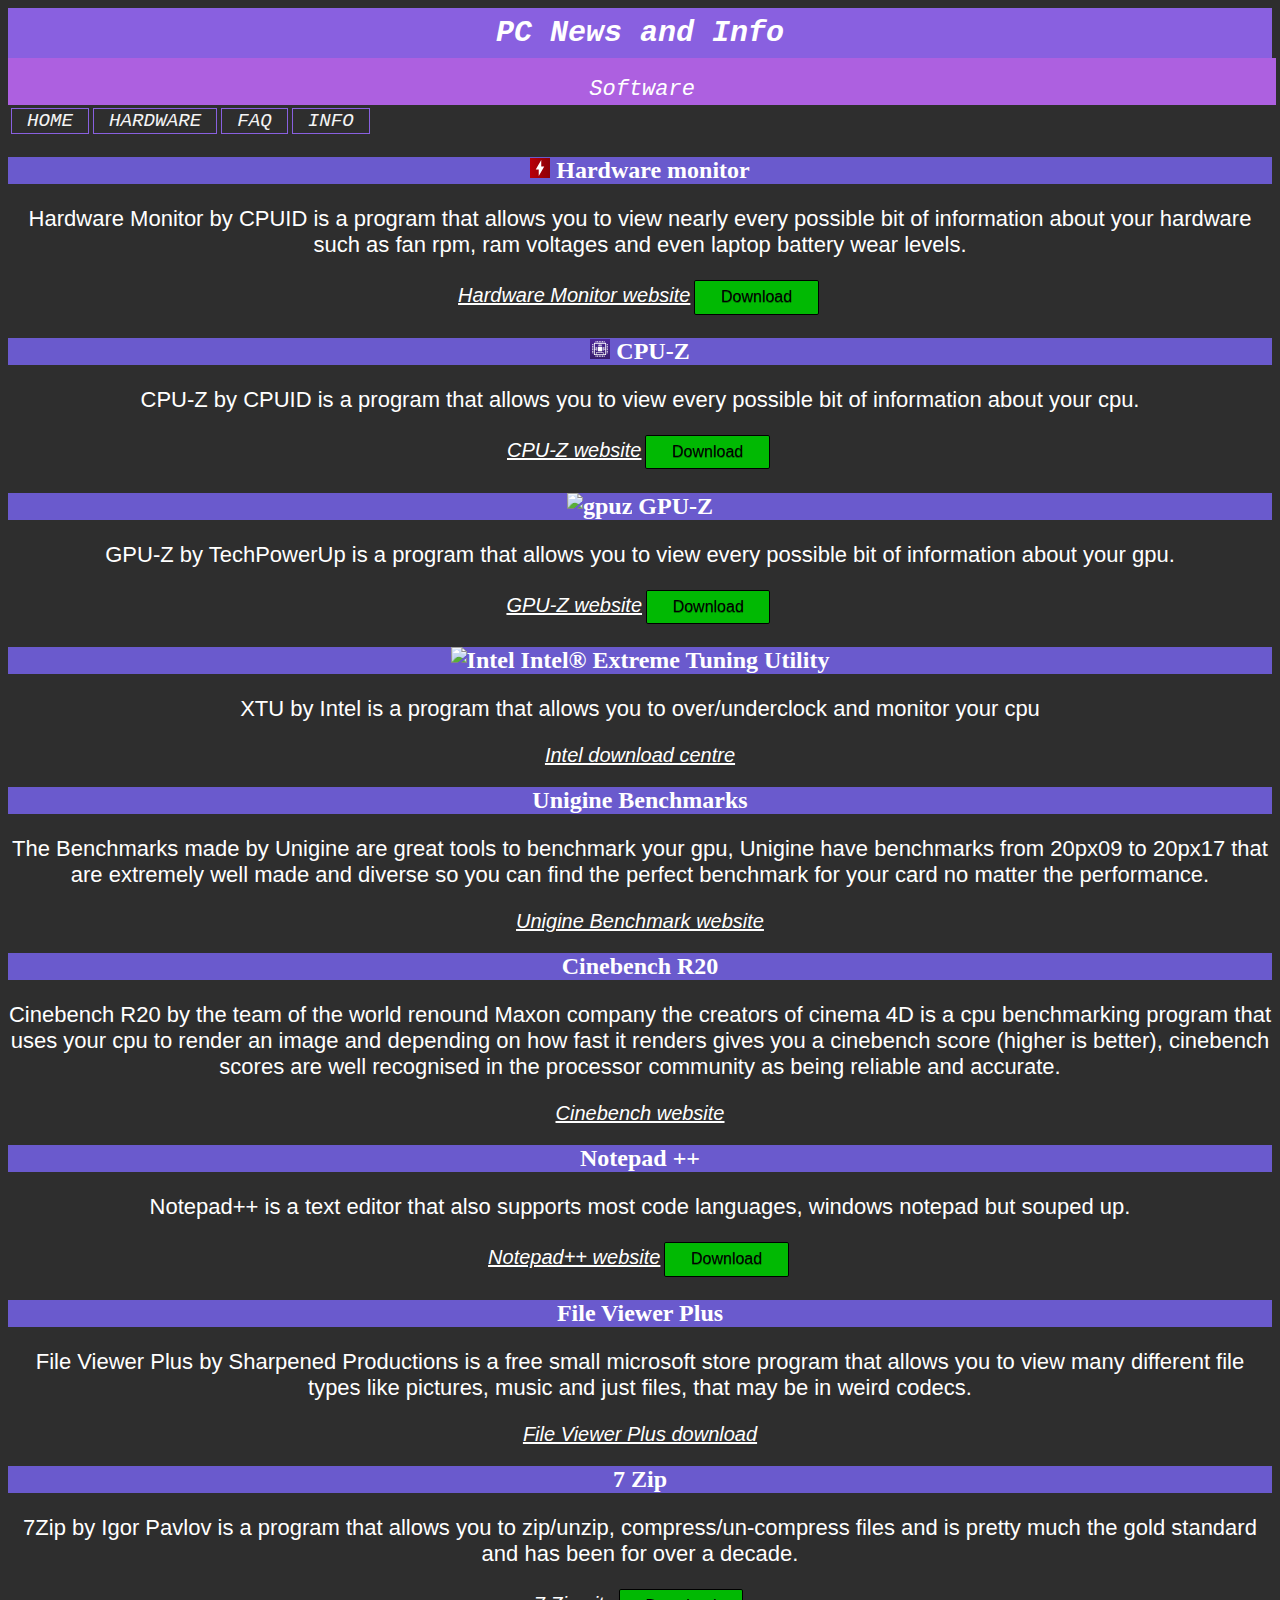
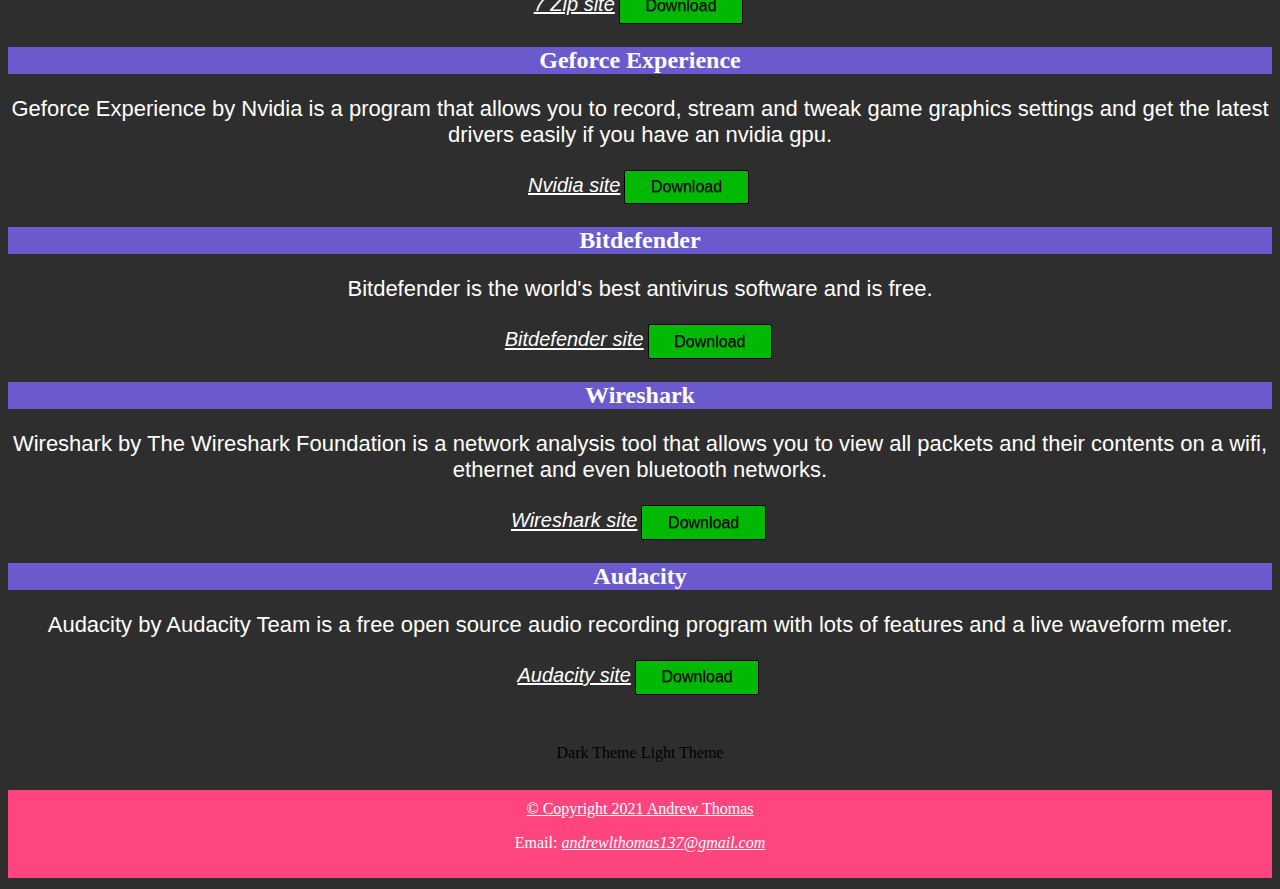
==== Software.html @ 0571f357 "made h2 be styled in css instead of tag" ====
<!DOCTYPE html> <!-- I like the girl with magic ways -->
<html lang="en-au" xml:lang="en-au">  
      <head>
        <!-- Google Tag Manager -->
<script>(function(w,d,s,l,i){w[l]=w[l]||[];w[l].push({'gtm.start':
  new Date().getTime(),event:'gtm.js'});var f=d.getElementsByTagName(s)[0],
  j=d.createElement(s),dl=l!='dataLayer'?'&l='+l:'';j.async=true;j.src=
  'https://www.googletagmanager.com/gtm.js?id='+i+dl;f.parentNode.insertBefore(j,f);
  })(window,document,'script','dataLayer','GTM-N9ZN3HL');</script>
  <!-- End Google Tag Manager -->
  <!-- Clarity tracking code for https://burrd.netlify.app/ -->
<script>
  (function(c,l,a,r,i,t,y){
      c[a]=c[a]||function(){(c[a].q=c[a].q||[]).push(arguments)};
      t=l.createElement(r);t.async=1;t.src="https://www.clarity.ms/tag/"+i;
      y=l.getElementsByTagName(r)[0];y.parentNode.insertBefore(t,y);
  })(window, document, "clarity", "script", "4ga4mr15du");
</script>
          <title>  
          Software
          </title>

          <meta http-equiv="content-language" content="en-au">
          <meta name="title" content="PC News and Info">
          <meta name="description" content="This is a website made for a school project but also serves as a platform to download software.">
          <meta name="keywords" content="software, hardware, computers, download">
          <meta name="robots" content="noindex">
          <meta http-equiv="Content-Type" content="text/html; charset=utf-8">
          <meta name="viewport" content="width=device-width, initial-scale=1.0">
          <meta name="language" content="English">
          <meta name="author" content="Andrew Thomas">
           
          <link rel="stylesheet" href="https://use.typekit.net/juj3moa.css"> <!-- Fonts -->
          <link rel="icon" href="assets/images/favicon.ico" type="image/ico"> <!--Favicon-->
          <style>* { cursor: url(assets/cursors/neo-cursor.cur), default; }</style> <!-- Cursor -->
          <link rel="stylesheet" href="style.css"> <!-- CSS -->	
          <link rel="canonical" href="https://burrd.netlify.app/software" />

           <!-- Global site tag (gtag.js) - Google Analytics -->
<script async src="https://www.googletagmanager.com/gtag/js?id=UA-172627961-1"></script>
<script>
  window.dataLayer = window.dataLayer || [];
  function gtag(){dataLayer.push(arguments);}
  gtag('js', new Date());

  gtag('config', 'UA-172627961-1');
</script>

<!-- Cookie bs-->
<script> 
  function setCookie(cvalue) {
    var d = new Date();
    d.setTime(d.getTime() + (30 * 24 * 60 * 60 * 1000));
    var expires = "expires="+d.toUTCString();
    document.cookie = "theme=" + cvalue + ";" + expires + "; path=/";
  }
  function getCookie(theme) {
    var name = theme + "=";
    var decodedCookie = decodeURIComponent(document.cookie);
    var ca = decodedCookie.split(';');
    for(var i = 0; i < ca.length; i++) {
      var c = ca[i];
      while (c.charAt(0) == ' ') {
        c = c.substring(1);
      }
      if (c.indexOf(name) == 0) {
        return c.substring(name.length, c.length);
      }
    }
    return "";
  }
  function checkCookie() {
    var theme = getCookie("theme");
    if (theme == "dark") {
    body.className = "dark";
   // document.getElementById("Darkbutton").style.visibility = "hidden";
    }
    if (theme == "light") {
    body.className = "light";
    }
  }
  </script>

     </head> 

    <header>
    <div class="Heading">
    <a style = "text-decoration: none; background-color:#8960e0" class = "Heading" id = "Heading"  href="index.html"><!-- Heading -->
      PC News and Info </a> </div> 
      <div class="subjectwrapper"> <p style = "color:white" class="subject"> Software </p> </div> 
    </header>

        <body style = "text-align:center">
<table>
<tr>
    <td> <a href="index.html" class="nav">Home</a></td>
    <td> <a href="Hardware.html" class="nav">Hardware</a></td>
    <td> <a href="FAQ.html" class="nav">FAQ</a></td>
    <td> <a href="Info.html" class="nav">Info</a></td>       
</tr>
</table>

        <!-- Text Body-->
        <h2 class="titles"> <img src="assets/images/hwmonitor.svg" alt="HWMonitor" style="width:20px;height:20px" > Hardware monitor </h2> 
        <p style="text-align:centre; font-family:arial; font-size:22px" class = "txt" id ="HWMonitor">Hardware Monitor by CPUID is a program that allows you to view nearly every possible bit of information about your hardware such as fan rpm, ram voltages and even laptop battery wear levels. </p> 
        <a style="text-align:centre; font-family:arial; font-size:20px" target="_blank" rel="noopener noreferrer" class="downloadweb" id="HWMonitorSite" href="https://www.cpuid.com/softwares/hwmonitor.html"><i>Hardware Monitor website</i></a> 
        <a class="downloadbutton" style="background-color:#01B903" href="https://download.cpuid.com/hwmonitor/hwmonitor_1.44.exe">Download</a>

        <h2 class="titles"> <img src="assets/images/cpu-z.svg" alt="CPU-Z" style="width:20px;height:20px" > CPU-Z </h2>
        <p style="text-align:centre; font-family:arial; font-size:22px" class = "txt" id ="CPU-Z">CPU-Z by CPUID is a program that allows you to view every possible bit of information about your cpu. </p> 
        <a style="text-align:centre; font-family:arial; font-size:20px" target="_blank" rel="noopener noreferrer" class="downloadweb" id="CPU-Z Site" href="https://www.cpuid.com/softwares/cpu-z.html"><i>CPU-Z website</i></a> 
        <a class="downloadbutton" style="background-color:#01B903" href="https://download.cpuid.com/cpu-z/cpu-z_1.96-en.exe">Download</a>

        <h2 class="titles"> <img src="assets/images/gpuz.png" alt="gpuz" style="width:20px;height:20px" > GPU-Z </h2>
        <p style="text-align:centre; font-family:arial; font-size:22px" class = "txt" id ="GPU-Z">GPU-Z by TechPowerUp is a program that allows you to view every possible bit of information about your gpu. </p> 
        <a style="text-align:centre; font-family:arial; font-size:20px" target="_blank" rel="noopener noreferrer" class="downloadweb" id="GPU-Z Site" href="https://www.techpowerup.com/download/techpowerup-gpu-z"><i>GPU-Z website</i></a> 
        <a class="downloadbutton" style="background-color:#01B903" href="assets/downloads/GPU-Z.2.40.0.exe" download="GPU-Z.2.40.0.exe">Download</a>

        <h2 class="titles"> <img src="assets/images/intel.svg" alt="Intel" style="width:20px;height:20px" > Intel® Extreme Tuning Utility </h2>
        <p style="text-align:centre; font-family:arial; font-size:22px" class = "txt" id ="XTU">XTU by Intel is a program that allows you to over/underclock and monitor your cpu </p> 
        <a style="text-align:centre; font-family:arial; font-size:20px" target="_blank" rel="noopener noreferrer" class="downloadweb" id="XTU Site" href="https://downloadcenter.intel.com/"><i>Intel download centre</i></a> 

        <h2 class="titles"> Unigine Benchmarks </h2>
        <p style="text-align:centre; font-family:arial; font-size:22px" class = "txt" id ="Uni">The Benchmarks made by Unigine are great tools to benchmark your gpu, Unigine have benchmarks from 20px09 to 20px17 that are extremely well made and diverse so you can find the perfect benchmark for your card no matter the performance.</p> 
        <a style="text-align:centre; font-family:arial; font-size:20px" target="_blank" rel="noopener noreferrer" class="downloadweb" id="Uni Site" href="https://benchmark.unigine.com/"><i>Unigine Benchmark website</i></a> 

        <h2 class="titles"> Cinebench R20 </h2>
        <p style="text-align:centre; font-family:arial; font-size:22px" class = "txt" id ="Cine">Cinebench R20 by the team of the world renound Maxon company the creators of cinema 4D is a cpu benchmarking program that uses your cpu to render an image and depending on how fast it renders gives you a cinebench score (higher is better), cinebench scores are well recognised in the processor community as being reliable and accurate.</p> 
        <a style="text-align:centre; font-family:arial; font-size:20px" target="_blank" rel="noopener noreferrer" class="downloadweb" id="Cine Site" href="https://www.maxon.net/en-us/products/cinebench-R20-overview/"><i>Cinebench website</i></a> 

        <h2 class="titles"> Notepad ++ </h2>
        <p style="text-align:centre; font-family:arial; font-size:22px" class = "txt" id ="Note">Notepad++ is a text editor that also supports most code languages, windows notepad but souped up.</p> 
        <a style="text-align:centre; font-family:arial; font-size:20px" target="_blank" rel="noopener noreferrer" class="downloadweb" id="Note Site" href="https://notepad-plus-plus.org/"><i>Notepad++ website</i></a>
        <a class="downloadbutton" style="background-color:#01B903" href="assets/downloads/npp.7.8.6.Installer.x64.exe" download="npp.7.8.6.Installer.x64.exe">Download</a>

        <h2 class="titles"> File Viewer Plus </h2>
        <p style="text-align:centre; font-family:arial; font-size:22px" class = "txt" id ="File">File Viewer Plus by Sharpened Productions is a free small microsoft store program that allows you to view many different file types like pictures, music and just files, that may be in weird codecs.</p> 
        <a style="text-align:centre; font-family:arial; font-size:20px" target="_blank" rel="noopener noreferrer" class="downloadweb" id="File Site" href="https://www.microsoft.com/en-us/p/file-viewer-plus/9wzdncrdcsw7?activetab=pivot:overviewtab"><i>File Viewer Plus download</i></a>

        <h2 class="titles"> 7 Zip </h2>
        <p style="text-align:centre; font-family:arial; font-size:22px" class = "txt" id ="Zip">7Zip by Igor Pavlov is a program that allows you to zip/unzip, compress/un-compress files and is pretty much the gold standard and has been for over a decade.</p> 
        <a style="text-align:centre; font-family:arial; font-size:20px" target="_blank" rel="noopener noreferrer" class="downloadweb" id="Zip Site" href="https://www.7-zip.org/download.html"><i>7 Zip site</i></a>
        <a class="downloadbutton" style="background-color:#01B903" href="assets/downloads/7z1900-x64.exe" download="7z1900-x64.exe">Download</a> 

        <h2 class="titles"> Geforce Experience</h2>
        <p style="text-align:centre; font-family:arial; font-size:22px" class = "txt" id ="G">Geforce Experience by Nvidia is a program that allows you to record, stream and tweak game graphics settings and get the latest drivers easily if you have an nvidia gpu.</p>
        <a style="text-align:centre; font-family:arial; font-size:20px" target="_blank" rel="noopener noreferrer" class="downloadweb" id="G Site" href="https://www.nvidia.com/en-au/geforce/geforce-experience/"><i>Nvidia site</i></a>
        <a class="downloadbutton" style="background-color:#01B903" href="assets/downloads/GeForce_Experience_v3.20px.3.63.exe" download="GeForce_Experience_v3.20px.3.63.exe">Download</a> 

        <h2 class="titles"> Bitdefender</h2>
        <p style="text-align:centre; font-family:arial; font-size:22px" class = "txt" id ="Bit">Bitdefender is the world's best antivirus software and is free.</p>
        <a style="text-align:centre; font-family:arial; font-size:20px" target="_blank" rel="noopener noreferrer" class="downloadweb" id="Bit Site" href="https://www.bitdefender.com.au/solutions/free.html"><i>Bitdefender site</i></a>
        <a class="downloadbutton" style="background-color:#01B903" href="assets/downloads/bitdefender_online.exe" download="bitdefender_online.exe">Download</a> 

        <h2 class="titles"> Wireshark </h2>
        <p style="text-align:centre; font-family:arial; font-size:22px" class = "txt" id ="Shark">Wireshark by The Wireshark Foundation is a network analysis tool that allows you to view all packets and their contents on a wifi, ethernet and even bluetooth networks.</p> 
        <a style="text-align:centre; font-family:arial; font-size:20px" target="_blank" rel="noopener noreferrer" class="downloadweb" id="Shark Bite" href="https://www.wireshark.org/"><i>Wireshark site</i></a>
        <a class="downloadbutton" style="background-color:#01B903" href="assets/downloads/Wireshark-win64-3.2.3.exe" download="Wireshark-win64-3.2.3.exe">Download</a> 

        <h2 class="titles"> Audacity </h2>
        <p style="text-align:centre; font-family:arial; font-size:22px" class = "txt" id ="Audacity">Audacity by Audacity Team is a free open source audio recording program with lots of features and a live waveform meter.</p> 
        <a style="text-align:centre; font-family:arial; font-size:20px" target="_blank" rel="noopener noreferrer" class="downloadweb" id="Audacity Site" href="https://www.audacityteam.org/"><i>Audacity site</i></a>
        <a class="downloadbutton" style="background-color:#01B903" href="assets/downloads/audacity-win-2.3.3.exe" download="audacity-win-2.3.3.exe">Download</a> 

<br>
<br>
<br>

<div id="themebuttons">
          <!--Theme--> <a id="Lightbutton">Dark Theme</a>  <a id="Darkbutton">Light Theme</a><br> <br>
        </div>

          <footer>
            <!-- Footer -->	
            
            <!-- Contact -->   
            <div id="copyright">
               <a style = "color:white" href="assets/txt/ApacheLicense.txt" target="_blank" rel="noopener noreferrer">© Copyright 2021 Andrew Thomas </a> 
               <p style = "color:white">Email: <a style = "color:white" href="mailto:andrewlthomas137@gmail.com"> <i> andrewlthomas137@gmail.com </i> </a> </p>
            </div>
         </footer>
        
            <script src="assets/js/jquery-1.9.1.min.js"></script>
<!--
       <script> // J query
           $(document).ready(function(){
                $("#Darkbutton").hide(); 
             });
            </script>
-->
<script>
  $(document).ready(function(){
    $("#Darkbutton").click(function(){
      $("#Darkbutton").hide();
    });
    $("#Lightbutton").click(function(){
      $("#Darkbutton").show();
    });
  });
  </script>
  
  <script>
      $(document).ready(function(){
        $("#Lightbutton").click(function(){
          $("#Lightbutton").hide();
        });
        $("#Darkbutton").click(function(){
          $("#Lightbutton").show();
        });
      });
      </script>

<script>
  var body = document.querySelector("body"),

  goDark = function () {
    body.className = "";
    body.classList.add("dark");
    setCookie("dark");
  },
  goLight = function () {
    body.className = "";
    body.classList.add("light");
    setCookie("light");
  };
  document.querySelector("#Lightbutton").addEventListener("click", goDark, false);
  document.querySelector("#Darkbutton").addEventListener("click", goLight, false);
  
  checkCookie();
  </script>  

    </body>  
</html>
---- style.css ----
body {
  background-color: #2e2e2e;
  }
  p{
    color: white;
  }
  .light p {
    color: black;
  }
  
  .downloadweb {
    color: white;
  }
  
  .light .downloadweb {
    color: #000000;
  }
   
  /* Subject */
  .subject{
    font-family: source-code-pro, monospace;
    font-weight: 400;
    font-style: italic;
    line-height: 0px;
    font-size: 22px;
    text-align: center;
    /* margin: auto;
    width: 60%;
    padding: 10px; */
    position: inherit;
    
  }
  .subjectwrapper { 
    background-color:#ad60e0;
    margin: auto;
    width: 97.52vw;
    padding: 10px;
    height: 3vh;
    /*  border: 2px solid rgb(140, 0, 255); */
  }
  
  /* Heading */   
  
  .Heading {
      line-height: 30px;
      background-color:#8960e0;
      color: white;
      width: auto;
    font-family: source-code-pro, monospace;
    font-weight: 700;
    font-style: italic;
    font-size: 30px;
  }
  
  /* Nav buttons */
  
  .buttoncontainer {
    margin-left: 2%;
    width: 32%;
    text-align: center;
    position: relative;
    bottom: 49vh;  /* kill me */
    right: 6.01vh;
    /* bottom: 49.2%;
    right: 15.5%;
  bottom: 475px;
  right: 118px;
  */
    display: flex;
    justify-content: center;
    align-items: center;
    height: 100vh;
  }
  .nav{
    width: auto;
    text-align: center;
    position: relative;
    display: flex;
    justify-content: center;
    align-items: center;
  }
  .nav {
    font-family: source-code-pro, monospace;
    font-weight: 200;
    font-style: italic;
    font-size: 1.5vw;
    padding: 1px 15px;
    color: #f4f4f4;
    text-transform: uppercase;
    text-decoration: none;
    border: 1px solid #8960e0;
   position: relative;
    overflow: hidden;
  }
  
  .light .nav {
    font-family: source-code-pro, monospace;
    font-weight: 200;
    font-style: italic;
    font-size: 1.5vw;
    padding: 1px 15px;
    color: black;
    text-transform: uppercase;
    text-decoration: none;
    border: 1px solid #8960e0;
   position: relative;
    overflow: hidden;
  }
  
  /*.nav:hover {
    box-shadow: 1px 1px 25px 10px rgba(146, 148, 248, 0.4);
  }*/ 
  
  .nav:before {
    content: "";
    position: absolute;
    top: 0;
    left: -100%;
    width: 100%;
    height: 100%;
    background: linear-gradient(
      120deg,
      transparent,
      rgba(146, 148, 248, 0.4),
      transparent
    );
    transition: all 650ms;
  }
  
  .nav:hover:before {
    left: 100%;
  }
  
  /* End of Nav */
  
  .titles{
    color: #FFFFFF;
    background-color: slateblue;
  }
  
  /* Theme buttons */
  #themebuttons{
    margin: auto;
    width: 60%;
    padding: 10px;
  }
  #darkbutton{
      display:inline-block;
      padding:0.35em 1.2em;
      border:0.1em solid #ffffff;
      margin:0 0.3em 0.3em 0;
      border-radius:0.12em;
      box-sizing: border-box;
      text-decoration:none;
      font-family:'Ariel',sans-serif;
      font-weight:300;
      color:#ffffff;
      text-align:center;
      transition: all 0.2s;
     }
     #darkbutton:hover{
     color:#000000;
     background-color:#FFFFFF;
         }
     @media all and (max-width:30em){
    #darkbutton{
       display:block;
       margin:0.4em auto;
      }
     }
     
     #lightbutton{
      display:inline-block;
      padding:0.35em 1.2em;
      border:0.1em solid #2e2e2e;
      margin:0 0.3em 0.3em 0;
      border-radius:0.12em;
      box-sizing: border-box;
      text-decoration:none;
      font-family:'Ariel',sans-serif;
      font-weight:300;
      color:#2e2e2e;
      text-align:center;
      transition: all 0.2s;
     }
     #lightbutton:hover{
         color:#ffffff;
         background-color:#2e2e2e;
             }
     @media all and (max-width:30em){
      #lightbutton{
       display:block;
       margin:0.4em auto;
      }
     }
     
     .downloadbutton{
     display:inline-block;
     padding:0.46em 1.6em;
     border:0.1em solid #000000;
     margin:0 0.2em 0.2em 0;
     border-radius:0.12em;
     box-sizing: border-box;
     text-decoration:none;
     font-family:'Roboto',sans-serif;
     font-weight:300;
     color:#000000;
     text-shadow: 0 0.04em 0.04em rgba(0,0,0,0.35);
     background-color:#FFFFFF;
     text-align:center;
     transition: all 0.15s;
         }
         .button5:hover{
     text-shadow: 0 0 2em rgba(255,255,255,1);
     color:#FFFFFF;
     border-color:#FFFFFF;
         }
         @media all and (max-width:30em){
          .button5{
     display:block;
     margin:0.4em auto;
         }
     }
  
     /* Works on Firefox */
  * {
      scrollbar-width: thin;
      scrollbar-color: slateblue #2e2e2e;
    }
    
    /* Works on Chrome, Edge, and Safari */
    *::-webkit-scrollbar {
      width: 12px;
    }
    
    *::-webkit-scrollbar-track {
      background: #2e2e2e;
    }
    
    *::-webkit-scrollbar-thumb {
      background-color: slateblue;
      border-radius: 5px;
      border: 2px solid #2e2e2e;
    }
  
    footer {
      color: white;
      background-color: #ff457d;
      position: relative;
      margin-bottom: 10px;
    }
    
    #copyright {
  display: inline-table;
    }
    
   /* #mailto {
      position: relative;
      text-align: right;
      bottom: 3.5vh;
    } */
  
     div {
         width: 320px;
         padding: 10px;
         border: 5px;
         margin: 0;
       }
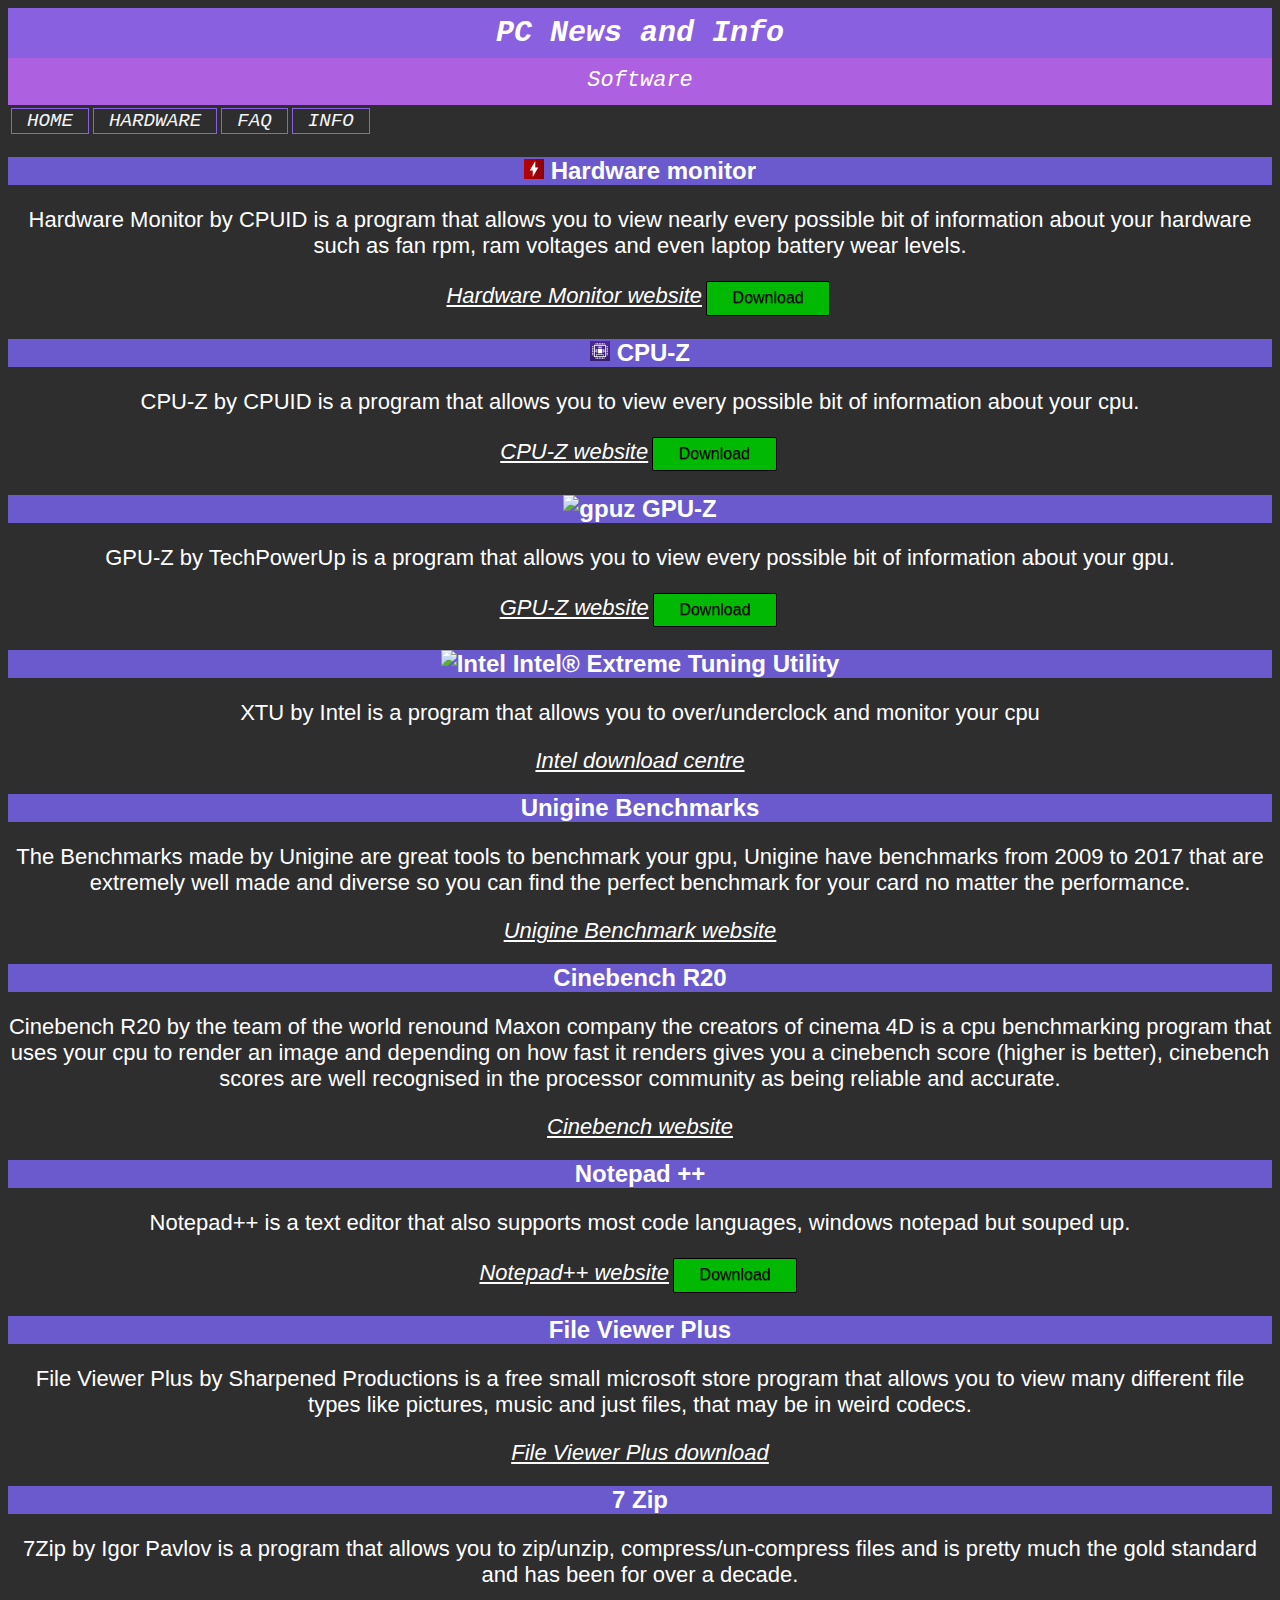
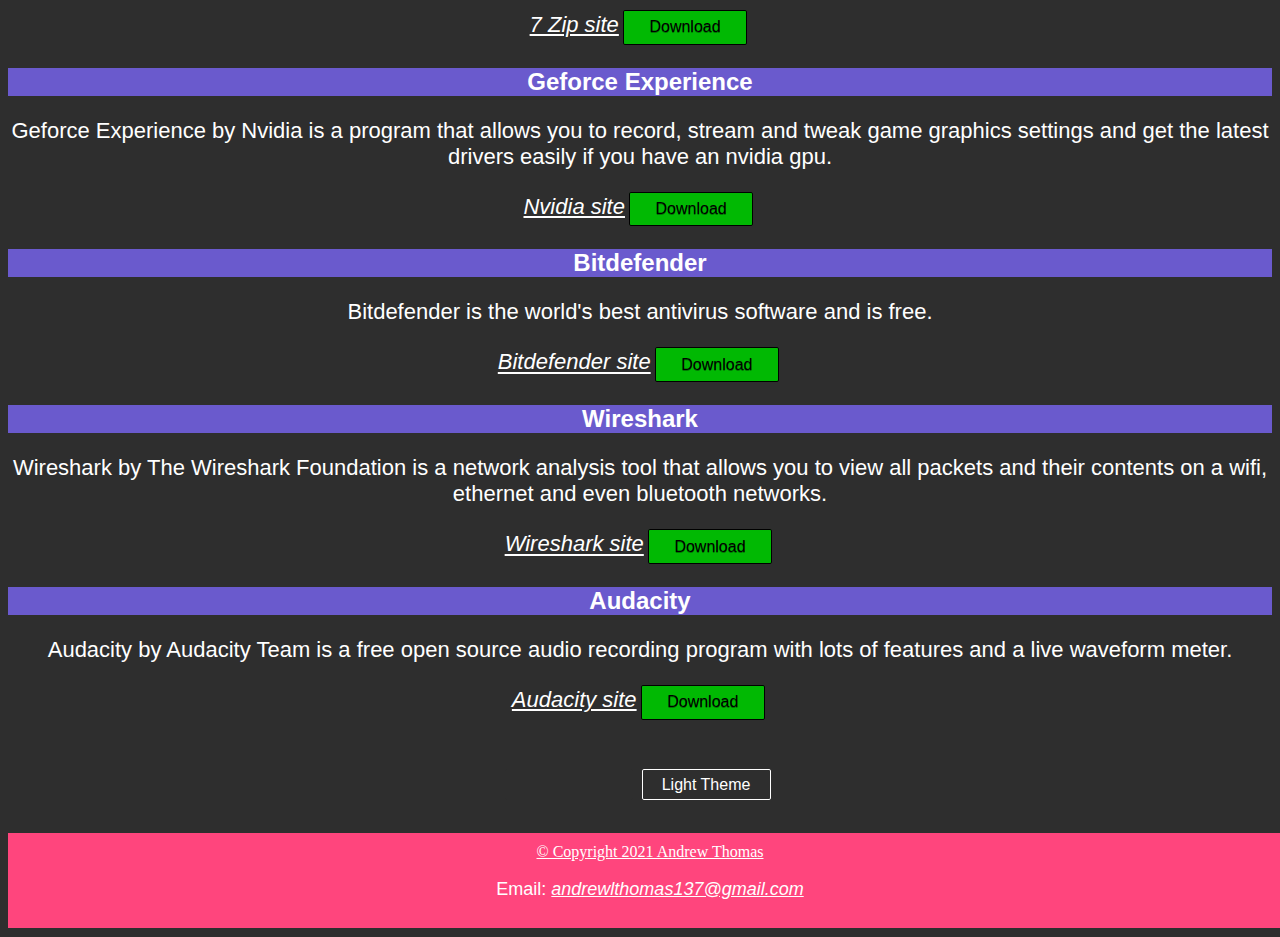
==== commit a617bee2: "fixed aspects of theme changing" ====
--- a/Software.html
+++ b/Software.html
@@ -70,13 +70,18 @@
     return "";
   }
   function checkCookie() {
+    var darkbutton = document.querySelector("#darkbutton");
+    var lightbutton = document.querySelector("#lightbutton");
     var theme = getCookie("theme");
     if (theme == "dark") {
     body.className = "dark";
-   // document.getElementById("Darkbutton").style.visibility = "hidden";
+    darkbutton.style.display = "block";
+    lightbutton.style.display = "none";
     }
     if (theme == "light") {
     body.className = "light";
+    darkbutton.style.display = "none";
+    lightbutton.style.display = "block";
     }
   }
   </script>
@@ -84,10 +89,10 @@
      </head> 
 
     <header>
-    <div class="Heading">
+    <div class="Headingwrapper">
     <a style = "text-decoration: none; background-color:#8960e0" class = "Heading" id = "Heading"  href="index.html"><!-- Heading -->
-      PC News and Info </a> </div> 
-      <div class="subjectwrapper"> <p style = "color:white" class="subject"> Software </p> </div> 
+      PC News and Info </a> </div>
+      <div class="subjectwrapper"> <span style = "color:white" class="subject"> Software </span> </div> 
     </header>
 
         <body style = "text-align:center">
@@ -102,64 +107,64 @@
 
         <!-- Text Body-->
         <h2 class="titles"> <img src="assets/images/hwmonitor.svg" alt="HWMonitor" style="width:20px;height:20px" > Hardware monitor </h2> 
-        <p style="text-align:centre; font-family:arial; font-size:22px" class = "txt" id ="HWMonitor">Hardware Monitor by CPUID is a program that allows you to view nearly every possible bit of information about your hardware such as fan rpm, ram voltages and even laptop battery wear levels. </p> 
-        <a style="text-align:centre; font-family:arial; font-size:20px" target="_blank" rel="noopener noreferrer" class="downloadweb" id="HWMonitorSite" href="https://www.cpuid.com/softwares/hwmonitor.html"><i>Hardware Monitor website</i></a> 
+        <p class = "txt" id ="HWMonitor">Hardware Monitor by CPUID is a program that allows you to view nearly every possible bit of information about your hardware such as fan rpm, ram voltages and even laptop battery wear levels. </p> 
+        <a target="_blank" rel="noopener noreferrer" class="downloadweb" id="HWMonitorSite" href="https://www.cpuid.com/softwares/hwmonitor.html"><i>Hardware Monitor website</i></a> 
         <a class="downloadbutton" style="background-color:#01B903" href="https://download.cpuid.com/hwmonitor/hwmonitor_1.44.exe">Download</a>
 
         <h2 class="titles"> <img src="assets/images/cpu-z.svg" alt="CPU-Z" style="width:20px;height:20px" > CPU-Z </h2>
-        <p style="text-align:centre; font-family:arial; font-size:22px" class = "txt" id ="CPU-Z">CPU-Z by CPUID is a program that allows you to view every possible bit of information about your cpu. </p> 
-        <a style="text-align:centre; font-family:arial; font-size:20px" target="_blank" rel="noopener noreferrer" class="downloadweb" id="CPU-Z Site" href="https://www.cpuid.com/softwares/cpu-z.html"><i>CPU-Z website</i></a> 
+        <p class = "txt" id ="CPU-Z">CPU-Z by CPUID is a program that allows you to view every possible bit of information about your cpu. </p> 
+        <a target="_blank" rel="noopener noreferrer" class="downloadweb" id="CPU-Z Site" href="https://www.cpuid.com/softwares/cpu-z.html"><i>CPU-Z website</i></a> 
         <a class="downloadbutton" style="background-color:#01B903" href="https://download.cpuid.com/cpu-z/cpu-z_1.96-en.exe">Download</a>
 
         <h2 class="titles"> <img src="assets/images/gpuz.png" alt="gpuz" style="width:20px;height:20px" > GPU-Z </h2>
-        <p style="text-align:centre; font-family:arial; font-size:22px" class = "txt" id ="GPU-Z">GPU-Z by TechPowerUp is a program that allows you to view every possible bit of information about your gpu. </p> 
-        <a style="text-align:centre; font-family:arial; font-size:20px" target="_blank" rel="noopener noreferrer" class="downloadweb" id="GPU-Z Site" href="https://www.techpowerup.com/download/techpowerup-gpu-z"><i>GPU-Z website</i></a> 
+        <p class = "txt" id ="GPU-Z">GPU-Z by TechPowerUp is a program that allows you to view every possible bit of information about your gpu. </p> 
+        <a target="_blank" rel="noopener noreferrer" class="downloadweb" id="GPU-Z Site" href="https://www.techpowerup.com/download/techpowerup-gpu-z"><i>GPU-Z website</i></a> 
         <a class="downloadbutton" style="background-color:#01B903" href="assets/downloads/GPU-Z.2.40.0.exe" download="GPU-Z.2.40.0.exe">Download</a>
 
         <h2 class="titles"> <img src="assets/images/intel.svg" alt="Intel" style="width:20px;height:20px" > Intel® Extreme Tuning Utility </h2>
-        <p style="text-align:centre; font-family:arial; font-size:22px" class = "txt" id ="XTU">XTU by Intel is a program that allows you to over/underclock and monitor your cpu </p> 
-        <a style="text-align:centre; font-family:arial; font-size:20px" target="_blank" rel="noopener noreferrer" class="downloadweb" id="XTU Site" href="https://downloadcenter.intel.com/"><i>Intel download centre</i></a> 
+        <p class = "txt" id ="XTU">XTU by Intel is a program that allows you to over/underclock and monitor your cpu </p> 
+        <a target="_blank" rel="noopener noreferrer" class="downloadweb" id="XTU Site" href="https://downloadcenter.intel.com/"><i>Intel download centre</i></a> 
 
         <h2 class="titles"> Unigine Benchmarks </h2>
-        <p style="text-align:centre; font-family:arial; font-size:22px" class = "txt" id ="Uni">The Benchmarks made by Unigine are great tools to benchmark your gpu, Unigine have benchmarks from 20px09 to 20px17 that are extremely well made and diverse so you can find the perfect benchmark for your card no matter the performance.</p> 
-        <a style="text-align:centre; font-family:arial; font-size:20px" target="_blank" rel="noopener noreferrer" class="downloadweb" id="Uni Site" href="https://benchmark.unigine.com/"><i>Unigine Benchmark website</i></a> 
+        <p class = "txt" id ="Uni">The Benchmarks made by Unigine are great tools to benchmark your gpu, Unigine have benchmarks from 2009 to 2017 that are extremely well made and diverse so you can find the perfect benchmark for your card no matter the performance.</p> 
+        <a target="_blank" rel="noopener noreferrer" class="downloadweb" id="Uni Site" href="https://benchmark.unigine.com/"><i>Unigine Benchmark website</i></a> 
 
         <h2 class="titles"> Cinebench R20 </h2>
-        <p style="text-align:centre; font-family:arial; font-size:22px" class = "txt" id ="Cine">Cinebench R20 by the team of the world renound Maxon company the creators of cinema 4D is a cpu benchmarking program that uses your cpu to render an image and depending on how fast it renders gives you a cinebench score (higher is better), cinebench scores are well recognised in the processor community as being reliable and accurate.</p> 
-        <a style="text-align:centre; font-family:arial; font-size:20px" target="_blank" rel="noopener noreferrer" class="downloadweb" id="Cine Site" href="https://www.maxon.net/en-us/products/cinebench-R20-overview/"><i>Cinebench website</i></a> 
+        <p class = "txt" id ="Cine">Cinebench R20 by the team of the world renound Maxon company the creators of cinema 4D is a cpu benchmarking program that uses your cpu to render an image and depending on how fast it renders gives you a cinebench score (higher is better), cinebench scores are well recognised in the processor community as being reliable and accurate.</p> 
+        <a target="_blank" rel="noopener noreferrer" class="downloadweb" id="Cine Site" href="https://www.maxon.net/en-us/products/cinebench-R20-overview/"><i>Cinebench website</i></a> 
 
         <h2 class="titles"> Notepad ++ </h2>
-        <p style="text-align:centre; font-family:arial; font-size:22px" class = "txt" id ="Note">Notepad++ is a text editor that also supports most code languages, windows notepad but souped up.</p> 
-        <a style="text-align:centre; font-family:arial; font-size:20px" target="_blank" rel="noopener noreferrer" class="downloadweb" id="Note Site" href="https://notepad-plus-plus.org/"><i>Notepad++ website</i></a>
+        <p class = "txt" id ="Note">Notepad++ is a text editor that also supports most code languages, windows notepad but souped up.</p> 
+        <a target="_blank" rel="noopener noreferrer" class="downloadweb" id="Note Site" href="https://notepad-plus-plus.org/"><i>Notepad++ website</i></a>
         <a class="downloadbutton" style="background-color:#01B903" href="assets/downloads/npp.7.8.6.Installer.x64.exe" download="npp.7.8.6.Installer.x64.exe">Download</a>
 
         <h2 class="titles"> File Viewer Plus </h2>
-        <p style="text-align:centre; font-family:arial; font-size:22px" class = "txt" id ="File">File Viewer Plus by Sharpened Productions is a free small microsoft store program that allows you to view many different file types like pictures, music and just files, that may be in weird codecs.</p> 
-        <a style="text-align:centre; font-family:arial; font-size:20px" target="_blank" rel="noopener noreferrer" class="downloadweb" id="File Site" href="https://www.microsoft.com/en-us/p/file-viewer-plus/9wzdncrdcsw7?activetab=pivot:overviewtab"><i>File Viewer Plus download</i></a>
+        <p class = "txt" id ="File">File Viewer Plus by Sharpened Productions is a free small microsoft store program that allows you to view many different file types like pictures, music and just files, that may be in weird codecs.</p> 
+        <a target="_blank" rel="noopener noreferrer" class="downloadweb" id="File Site" href="https://www.microsoft.com/en-us/p/file-viewer-plus/9wzdncrdcsw7?activetab=pivot:overviewtab"><i>File Viewer Plus download</i></a>
 
         <h2 class="titles"> 7 Zip </h2>
-        <p style="text-align:centre; font-family:arial; font-size:22px" class = "txt" id ="Zip">7Zip by Igor Pavlov is a program that allows you to zip/unzip, compress/un-compress files and is pretty much the gold standard and has been for over a decade.</p> 
-        <a style="text-align:centre; font-family:arial; font-size:20px" target="_blank" rel="noopener noreferrer" class="downloadweb" id="Zip Site" href="https://www.7-zip.org/download.html"><i>7 Zip site</i></a>
+        <p class = "txt" id ="Zip">7Zip by Igor Pavlov is a program that allows you to zip/unzip, compress/un-compress files and is pretty much the gold standard and has been for over a decade.</p> 
+        <a target="_blank" rel="noopener noreferrer" class="downloadweb" id="Zip Site" href="https://www.7-zip.org/download.html"><i>7 Zip site</i></a>
         <a class="downloadbutton" style="background-color:#01B903" href="assets/downloads/7z1900-x64.exe" download="7z1900-x64.exe">Download</a> 
 
         <h2 class="titles"> Geforce Experience</h2>
-        <p style="text-align:centre; font-family:arial; font-size:22px" class = "txt" id ="G">Geforce Experience by Nvidia is a program that allows you to record, stream and tweak game graphics settings and get the latest drivers easily if you have an nvidia gpu.</p>
-        <a style="text-align:centre; font-family:arial; font-size:20px" target="_blank" rel="noopener noreferrer" class="downloadweb" id="G Site" href="https://www.nvidia.com/en-au/geforce/geforce-experience/"><i>Nvidia site</i></a>
+        <p class = "txt" id ="G">Geforce Experience by Nvidia is a program that allows you to record, stream and tweak game graphics settings and get the latest drivers easily if you have an nvidia gpu.</p>
+        <a target="_blank" rel="noopener noreferrer" class="downloadweb" id="G Site" href="https://www.nvidia.com/en-au/geforce/geforce-experience/"><i>Nvidia site</i></a>
         <a class="downloadbutton" style="background-color:#01B903" href="assets/downloads/GeForce_Experience_v3.20px.3.63.exe" download="GeForce_Experience_v3.20px.3.63.exe">Download</a> 
 
         <h2 class="titles"> Bitdefender</h2>
-        <p style="text-align:centre; font-family:arial; font-size:22px" class = "txt" id ="Bit">Bitdefender is the world's best antivirus software and is free.</p>
-        <a style="text-align:centre; font-family:arial; font-size:20px" target="_blank" rel="noopener noreferrer" class="downloadweb" id="Bit Site" href="https://www.bitdefender.com.au/solutions/free.html"><i>Bitdefender site</i></a>
+        <p class = "txt" id ="Bit">Bitdefender is the world's best antivirus software and is free.</p>
+        <a target="_blank" rel="noopener noreferrer" class="downloadweb" id="Bit Site" href="https://www.bitdefender.com.au/solutions/free.html"><i>Bitdefender site</i></a>
         <a class="downloadbutton" style="background-color:#01B903" href="assets/downloads/bitdefender_online.exe" download="bitdefender_online.exe">Download</a> 
 
         <h2 class="titles"> Wireshark </h2>
-        <p style="text-align:centre; font-family:arial; font-size:22px" class = "txt" id ="Shark">Wireshark by The Wireshark Foundation is a network analysis tool that allows you to view all packets and their contents on a wifi, ethernet and even bluetooth networks.</p> 
-        <a style="text-align:centre; font-family:arial; font-size:20px" target="_blank" rel="noopener noreferrer" class="downloadweb" id="Shark Bite" href="https://www.wireshark.org/"><i>Wireshark site</i></a>
+        <p class = "txt" id ="Shark">Wireshark by The Wireshark Foundation is a network analysis tool that allows you to view all packets and their contents on a wifi, ethernet and even bluetooth networks.</p> 
+        <a target="_blank" rel="noopener noreferrer" class="downloadweb" id="Shark Bite" href="https://www.wireshark.org/"><i>Wireshark site</i></a>
         <a class="downloadbutton" style="background-color:#01B903" href="assets/downloads/Wireshark-win64-3.2.3.exe" download="Wireshark-win64-3.2.3.exe">Download</a> 
 
         <h2 class="titles"> Audacity </h2>
-        <p style="text-align:centre; font-family:arial; font-size:22px" class = "txt" id ="Audacity">Audacity by Audacity Team is a free open source audio recording program with lots of features and a live waveform meter.</p> 
-        <a style="text-align:centre; font-family:arial; font-size:20px" target="_blank" rel="noopener noreferrer" class="downloadweb" id="Audacity Site" href="https://www.audacityteam.org/"><i>Audacity site</i></a>
+        <p class = "txt" id ="Audacity">Audacity by Audacity Team is a free open source audio recording program with lots of features and a live waveform meter.</p> 
+        <a target="_blank" rel="noopener noreferrer" class="downloadweb" id="Audacity Site" href="https://www.audacityteam.org/"><i>Audacity site</i></a>
         <a class="downloadbutton" style="background-color:#01B903" href="assets/downloads/audacity-win-2.3.3.exe" download="audacity-win-2.3.3.exe">Download</a> 
 
 <br>
@@ -167,7 +172,7 @@
 <br>
 
 <div id="themebuttons">
-          <!--Theme--> <a id="Lightbutton">Dark Theme</a>  <a id="Darkbutton">Light Theme</a><br> <br>
+         <!--Theme--> <a id="Lightbutton" class="theme">Dark Theme</a>  <a id="Darkbutton" class="theme">Light Theme</a><br> <br>
         </div>
 
           <footer>
@@ -176,49 +181,29 @@
             <!-- Contact -->   
             <div id="copyright">
                <a style = "color:white" href="assets/txt/ApacheLicense.txt" target="_blank" rel="noopener noreferrer">© Copyright 2021 Andrew Thomas </a> 
-               <p style = "color:white">Email: <a style = "color:white" href="mailto:andrewlthomas137@gmail.com"> <i> andrewlthomas137@gmail.com </i> </a> </p>
+               <p style = "color:white; font-size: 18px">Email: <a style = "color:white; font-size: 18px;" href="mailto:andrewlthomas137@gmail.com"> <i> andrewlthomas137@gmail.com </i> </a> </p>
             </div>
          </footer>
         
             <script src="assets/js/jquery-1.9.1.min.js"></script>
-<!--
-       <script> // J query
-           $(document).ready(function(){
-                $("#Darkbutton").hide(); 
-             });
-            </script>
--->
+
 <script>
-  $(document).ready(function(){
-    $("#Darkbutton").click(function(){
-      $("#Darkbutton").hide();
-    });
-    $("#Lightbutton").click(function(){
-      $("#Darkbutton").show();
-    });
-  });
-  </script>
-  
-  <script>
-      $(document).ready(function(){
-        $("#Lightbutton").click(function(){
-          $("#Lightbutton").hide();
-        });
-        $("#Darkbutton").click(function(){
-          $("#Lightbutton").show();
-        });
-      });
-      </script>
-
-<script>
-  var body = document.querySelector("body"),
+  var body = document.querySelector("body");
+  var darkbutton = document.querySelector("#Darkbutton");
+  var lightbutton = document.querySelector("#Lightbutton");
 
   goDark = function () {
+    darkbutton.style.display = "block";
+    lightbutton.style.display = "none";
+    body.classList.remove("light");
     body.className = "";
     body.classList.add("dark");
     setCookie("dark");
   },
   goLight = function () {
+    darkbutton.style.display = "none";
+    lightbutton.style.display = "block";
+    body.classList.remove("dark");
     body.className = "";
     body.classList.add("light");
     setCookie("light");
@@ -229,5 +214,4 @@
   checkCookie();
   </script>  
 
-    </body>  
-</html> +    </body>  --- a/style.css
+++ b/style.css
@@ -1,269 +1,328 @@
+/* <3 */ 
 body {
-  background-color: #2e2e2e;
-  }
-  p{
-    color: white;
-  }
-  .light p {
-    color: black;
-  }
+	background-color: #2e2e2e;
+}
+
+body.dark {
+	background-color: #2e2e2e;
+}
+
+body.light { 
+	background-color: #fff;
+}
+
+/* P Tags */
+
+p {
+	color: white;
+	font-family: arial;
+	font-size: 22px;
+	text-align: center;
+}
+
+.light p {
+	color: black;
+	font-family: arial;
+	font-size: 22px;
+	text-align: center;
+}
+
+a.downloadweb {
+	color: white;
+	font-family: arial;
+	font-size: 22px;
+	text-align: center;
+}
+
+.light .downloadweb {
+	color: #000000;
+}
+
+
+/* Highlight Colours */
+
+p.txt::selection {
+	background: #d89eff;	/* WebKit/Blink Browsers */
+}
+
+p.txt::-moz-selection {
+	background: #d89eff;	/* Gecko Browsers */
+}
+
+a.nav::selection { 
+	background: #00fc8b;	
+}
+
+a.nav::-moz-selection {
+	background: #00fc8b;	
+}
+
+a.Heading::selection {
+	background: #ff5b5b;	
+}
+
+a.Heading::-moz-selection {
+	background: #ff5b5b;	
+}
+
+span.subject::selection {
+	background: #ff5b5b;	
+}
+
+span.subject::-moz-selection {
+	background: #ff5b5b;	
+}
+
+/* Subject */
+.subjectwrapper {
+	background-color: #ad60e0;
+	margin: auto;
+	padding: 10px;
+	height: 3vh;
+	/*  border: 2px solid rgb(140, 0, 255); */
+}
+
+.subject {
+	font-family: source-code-pro, monospace;
+	font-weight: 400;
+	font-style: italic;
+	font-size: 22px;
+	text-align: center;
+	position: inherit;
+}
+
+/* Heading */
+.Headingwrapper{
+	background-color: #8960e0;
+	padding: 10px;
   
-  .downloadweb {
-    color: white;
-  }
-  
-  .light .downloadweb {
-    color: #000000;
-  }
-   
-  /* Subject */
-  .subject{
-    font-family: source-code-pro, monospace;
-    font-weight: 400;
-    font-style: italic;
-    line-height: 0px;
-    font-size: 22px;
-    text-align: center;
-    /* margin: auto;
-    width: 60%;
-    padding: 10px; */
-    position: inherit;
-    
-  }
-  .subjectwrapper { 
-    background-color:#ad60e0;
-    margin: auto;
-    width: 97.52vw;
-    padding: 10px;
-    height: 3vh;
-    /*  border: 2px solid rgb(140, 0, 255); */
-  }
-  
-  /* Heading */   
-  
-  .Heading {
-      line-height: 30px;
-      background-color:#8960e0;
-      color: white;
-      width: auto;
-    font-family: source-code-pro, monospace;
-    font-weight: 700;
-    font-style: italic;
-    font-size: 30px;
-  }
-  
-  /* Nav buttons */
-  
-  .buttoncontainer {
-    margin-left: 2%;
-    width: 32%;
-    text-align: center;
-    position: relative;
-    bottom: 49vh;  /* kill me */
-    right: 6.01vh;
-    /* bottom: 49.2%;
-    right: 15.5%;
-  bottom: 475px;
-  right: 118px;
-  */
-    display: flex;
-    justify-content: center;
-    align-items: center;
-    height: 100vh;
-  }
-  .nav{
-    width: auto;
-    text-align: center;
-    position: relative;
-    display: flex;
-    justify-content: center;
-    align-items: center;
-  }
-  .nav {
-    font-family: source-code-pro, monospace;
-    font-weight: 200;
-    font-style: italic;
-    font-size: 1.5vw;
-    padding: 1px 15px;
-    color: #f4f4f4;
-    text-transform: uppercase;
-    text-decoration: none;
-    border: 1px solid #8960e0;
-   position: relative;
-    overflow: hidden;
-  }
-  
-  .light .nav {
-    font-family: source-code-pro, monospace;
-    font-weight: 200;
-    font-style: italic;
-    font-size: 1.5vw;
-    padding: 1px 15px;
-    color: black;
-    text-transform: uppercase;
-    text-decoration: none;
-    border: 1px solid #8960e0;
-   position: relative;
-    overflow: hidden;
-  }
-  
-  /*.nav:hover {
+}
+.Heading {
+	line-height: 30px;
+	color: white;
+	width: auto;
+	font-family: source-code-pro, monospace;
+	font-weight: 700;
+	font-style: italic;
+	font-size: 30px;
+}
+
+
+/* Navigation buttons */
+.nav {
+	width: auto;
+	text-align: center;
+	position: relative;
+	display: flex;
+	justify-content: center;
+	align-items: center;
+}
+
+.nav {
+	font-family: source-code-pro, monospace;
+	font-weight: 200;
+	font-style: italic;
+	font-size: 1.5vw;
+	padding: 1px 15px;
+	color: #f4f4f4;
+	text-transform: uppercase;
+	text-decoration: none;
+	border: 1px solid #8960e0;
+	position: relative;
+	overflow: hidden;
+}
+
+@media all and (max-width:1250px) {
+	.nav {
+        font-size: 20px;
+	}
+}
+
+@media all and (max-width:400px) {
+	.nav {
+        font-size: 14px;
+	}
+}
+
+.light .nav {
+	font-family: source-code-pro, monospace;
+	font-weight: 200;
+	font-style: italic;
+	font-size: 1.5vw;
+	padding: 1px 15px;
+	color: black;
+	text-transform: uppercase;
+	text-decoration: none;
+	border: 1px solid #8960e0;
+	position: relative;
+	overflow: hidden;
+}
+
+@media all and (max-width:1250px) {
+	.light .nav {
+        font-size: 20px;
+	}
+}
+
+@media all and (max-width:400px) {
+	.light .nav {
+        font-size: 14px;
+	}
+}
+
+/*.nav:hover {
     box-shadow: 1px 1px 25px 10px rgba(146, 148, 248, 0.4);
-  }*/ 
-  
-  .nav:before {
-    content: "";
-    position: absolute;
-    top: 0;
-    left: -100%;
-    width: 100%;
-    height: 100%;
-    background: linear-gradient(
-      120deg,
-      transparent,
-      rgba(146, 148, 248, 0.4),
-      transparent
-    );
-    transition: all 650ms;
-  }
-  
-  .nav:hover:before {
-    left: 100%;
-  }
-  
-  /* End of Nav */
-  
-  .titles{
-    color: #FFFFFF;
-    background-color: slateblue;
-  }
-  
-  /* Theme buttons */
-  #themebuttons{
-    margin: auto;
-    width: 60%;
-    padding: 10px;
-  }
-  #darkbutton{
-      display:inline-block;
-      padding:0.35em 1.2em;
-      border:0.1em solid #ffffff;
-      margin:0 0.3em 0.3em 0;
-      border-radius:0.12em;
-      box-sizing: border-box;
-      text-decoration:none;
-      font-family:'Ariel',sans-serif;
-      font-weight:300;
-      color:#ffffff;
-      text-align:center;
-      transition: all 0.2s;
-     }
-     #darkbutton:hover{
-     color:#000000;
-     background-color:#FFFFFF;
-         }
-     @media all and (max-width:30em){
-    #darkbutton{
-       display:block;
-       margin:0.4em auto;
-      }
-     }
-     
-     #lightbutton{
-      display:inline-block;
-      padding:0.35em 1.2em;
-      border:0.1em solid #2e2e2e;
-      margin:0 0.3em 0.3em 0;
-      border-radius:0.12em;
-      box-sizing: border-box;
-      text-decoration:none;
-      font-family:'Ariel',sans-serif;
-      font-weight:300;
-      color:#2e2e2e;
-      text-align:center;
-      transition: all 0.2s;
-     }
-     #lightbutton:hover{
-         color:#ffffff;
-         background-color:#2e2e2e;
-             }
-     @media all and (max-width:30em){
-      #lightbutton{
-       display:block;
-       margin:0.4em auto;
-      }
-     }
-     
-     .downloadbutton{
-     display:inline-block;
-     padding:0.46em 1.6em;
-     border:0.1em solid #000000;
-     margin:0 0.2em 0.2em 0;
-     border-radius:0.12em;
-     box-sizing: border-box;
-     text-decoration:none;
-     font-family:'Roboto',sans-serif;
-     font-weight:300;
-     color:#000000;
-     text-shadow: 0 0.04em 0.04em rgba(0,0,0,0.35);
-     background-color:#FFFFFF;
-     text-align:center;
-     transition: all 0.15s;
-         }
-         .button5:hover{
-     text-shadow: 0 0 2em rgba(255,255,255,1);
-     color:#FFFFFF;
-     border-color:#FFFFFF;
-         }
-         @media all and (max-width:30em){
-          .button5{
-     display:block;
-     margin:0.4em auto;
-         }
-     }
-  
-     /* Works on Firefox */
-  * {
-      scrollbar-width: thin;
-      scrollbar-color: slateblue #2e2e2e;
-    }
-    
-    /* Works on Chrome, Edge, and Safari */
-    *::-webkit-scrollbar {
-      width: 12px;
-    }
-    
-    *::-webkit-scrollbar-track {
-      background: #2e2e2e;
-    }
-    
-    *::-webkit-scrollbar-thumb {
-      background-color: slateblue;
-      border-radius: 5px;
-      border: 2px solid #2e2e2e;
-    }
-  
-    footer {
-      color: white;
-      background-color: #ff457d;
-      position: relative;
-      margin-bottom: 10px;
-    }
-    
-    #copyright {
-  display: inline-table;
-    }
-    
-   /* #mailto {
-      position: relative;
-      text-align: right;
-      bottom: 3.5vh;
-    } */
-  
-     div {
-         width: 320px;
-         padding: 10px;
-         border: 5px;
-         margin: 0;
-       }
-       +  }*/
+
+.nav:before {
+	content: "";
+	position: absolute;
+	top: 0;
+	left: -100%;
+	width: 100%;
+	height: 100%;
+	background: linear-gradient( 120deg, transparent, rgba(146, 148, 248, 0.4), transparent);
+	transition: all 650ms;
+}
+
+.nav:hover:before {
+	left: 100%;
+}
+
+/* End of Nav */
+
+.titles {
+	color: #FFFFFF;
+	background-color: slateblue;
+	font-family: Arial;
+}
+
+/* Theme buttons */
+
+#themebuttons {
+	margin: auto;
+	width: 60%;
+	padding: 10px;
+}
+
+#Darkbutton {
+	display: inline-block;
+	padding: 0.35em 1.2em;
+	border: 0.1em solid #ffffff;
+	margin: 0 0.3em 0.3em 0;
+	border-radius: 0.12em;
+	box-sizing: border-box;
+	text-decoration: none;
+	font-family: 'Ariel', sans-serif;
+	font-weight: 300;
+	color: #ffffff;
+	text-align: center;
+	transition: all 0.2s;
+}
+
+#Darkbutton:hover {
+	color: #000000;
+	background-color: #FFFFFF;
+}
+
+@media all and (max-width:30em) {
+	#Darkbutton {
+		display: block;
+		margin: 0.4em auto;
+	}
+}
+
+#Lightbutton {
+	display: inline-block;
+	padding: 0.35em 1.2em;
+	border: 0.1em solid #2e2e2e;
+	margin: 0 0.3em 0.3em 0;
+	border-radius: 0.12em;
+	box-sizing: border-box;
+	text-decoration: none;
+	font-family: 'Ariel', sans-serif;
+	font-weight: 300;
+	color: #2e2e2e;
+	text-align: center;
+	transition: all 0.2s;
+}
+
+#Lightbutton:hover {
+	color: #ffffff;
+	background-color: #2e2e2e;
+}
+
+@media all and (max-width:30em) {
+	#Lightbutton {
+		display: block;
+		margin: 0.4em auto;
+	}
+}
+
+.downloadbutton {
+	display: inline-block;
+	padding: 0.46em 1.6em;
+	border: 0.1em solid #000000;
+	margin: 0 0.2em 0.2em 0;
+	border-radius: 0.12em;
+	box-sizing: border-box;
+	text-decoration: none;
+	font-family: 'Roboto', sans-serif;
+	font-weight: 300;
+	color: #000000;
+	text-shadow: 0 0.04em 0.04em rgba(0, 0, 0, 0.35);
+	background-color: #FFFFFF;
+	text-align: center;
+	transition: all 0.15s;
+}
+
+.downloadbutton:hover {
+	text-shadow: 0 0 2em rgba(255, 255, 255, 1);
+	color: #FFFFFF;
+	border-color: #FFFFFF;
+}
+
+@media all and (max-width:30em) {
+	.downloadbutton {
+		display: block;
+		margin: 0.4em auto;
+	}
+}
+
+
+/* Works on Firefox */
+
+* {
+	scrollbar-width: thin;
+	scrollbar-color: slateblue #2e2e2e;
+}
+
+
+/* Works on Chrome, Edge, and Safari */
+
+*::-webkit-scrollbar {
+	width: 12px;
+}
+
+*::-webkit-scrollbar-track {
+	background: #2e2e2e;
+}
+
+*::-webkit-scrollbar-thumb {
+	background-color: slateblue;
+	border-radius: 5px;
+	border: 2px solid #2e2e2e;
+}
+
+footer {
+	position: relative;
+}
+
+#copyright {
+	color: white;
+	background-color: #ff457d;
+	display: inline-table;
+	width: 100%;
+	padding: 10px;
+}
+/* burrd wrote this update after getting sick of being in hospital for a week */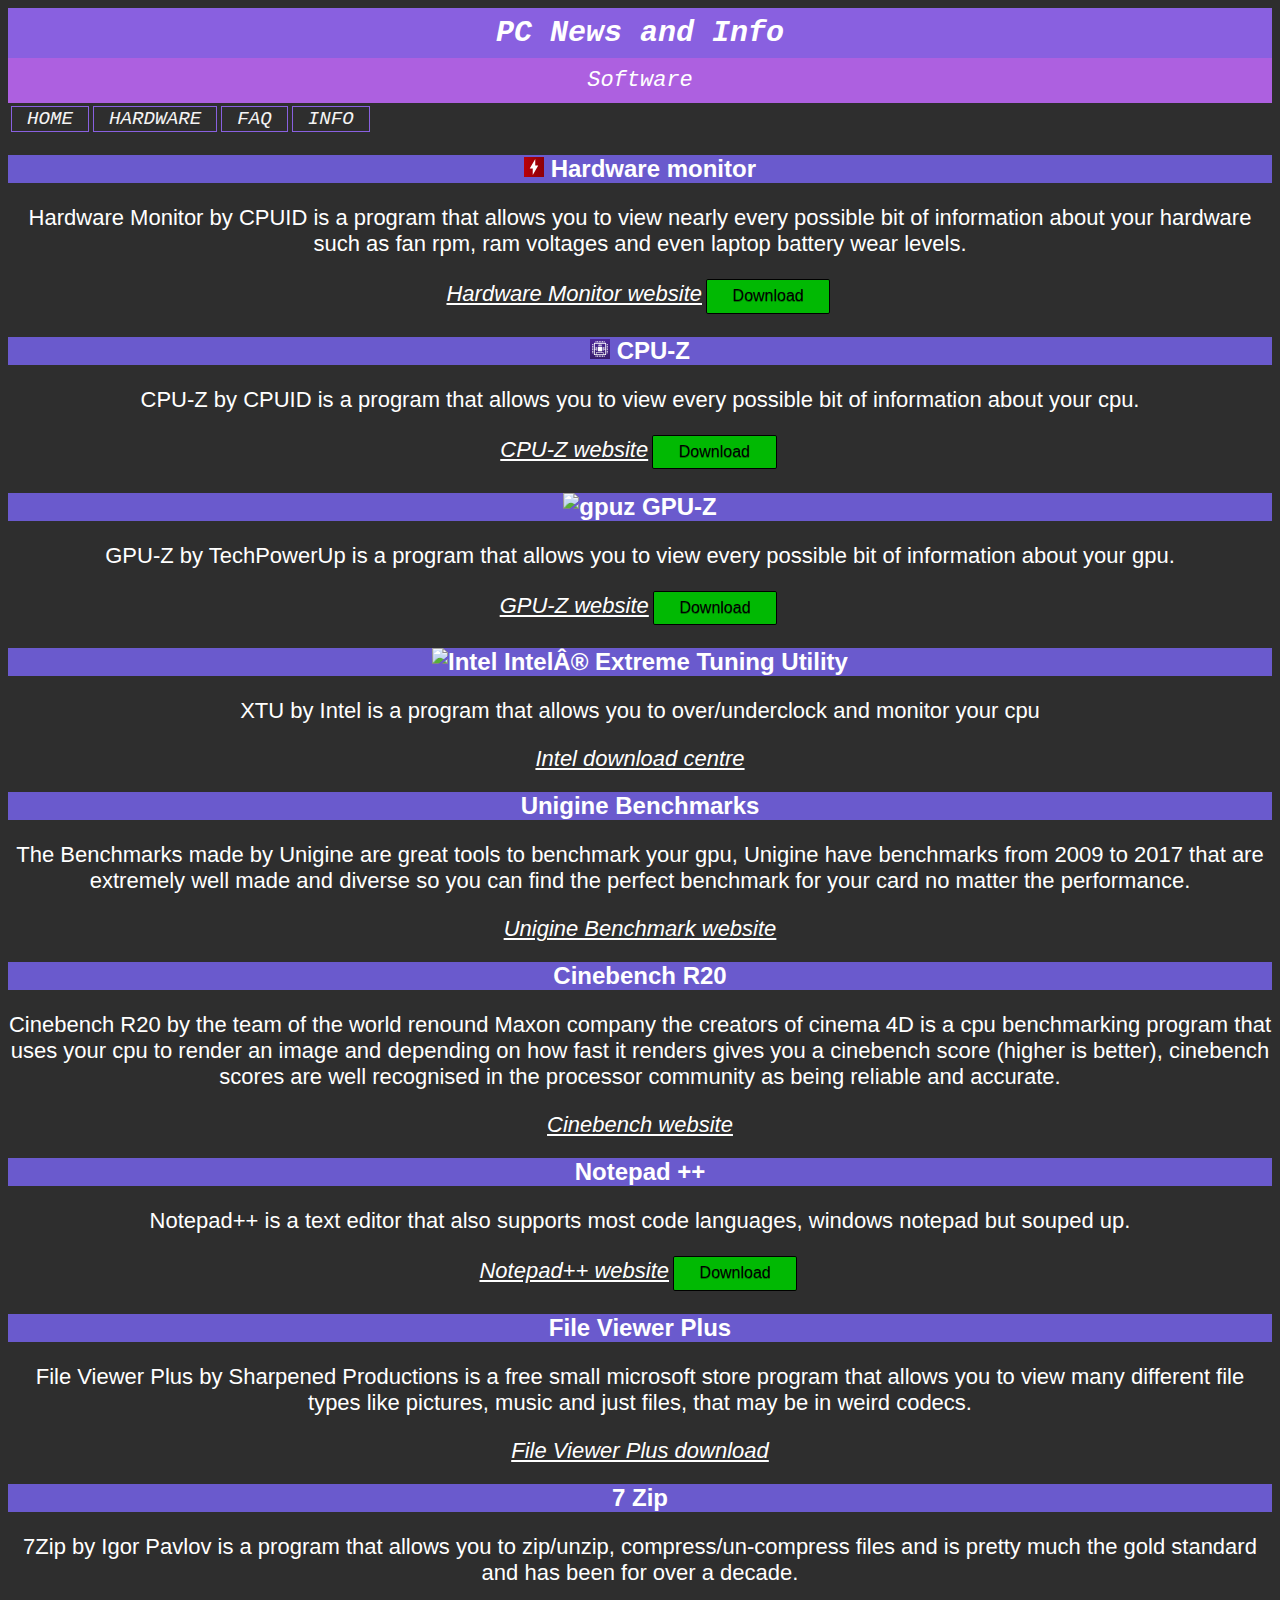
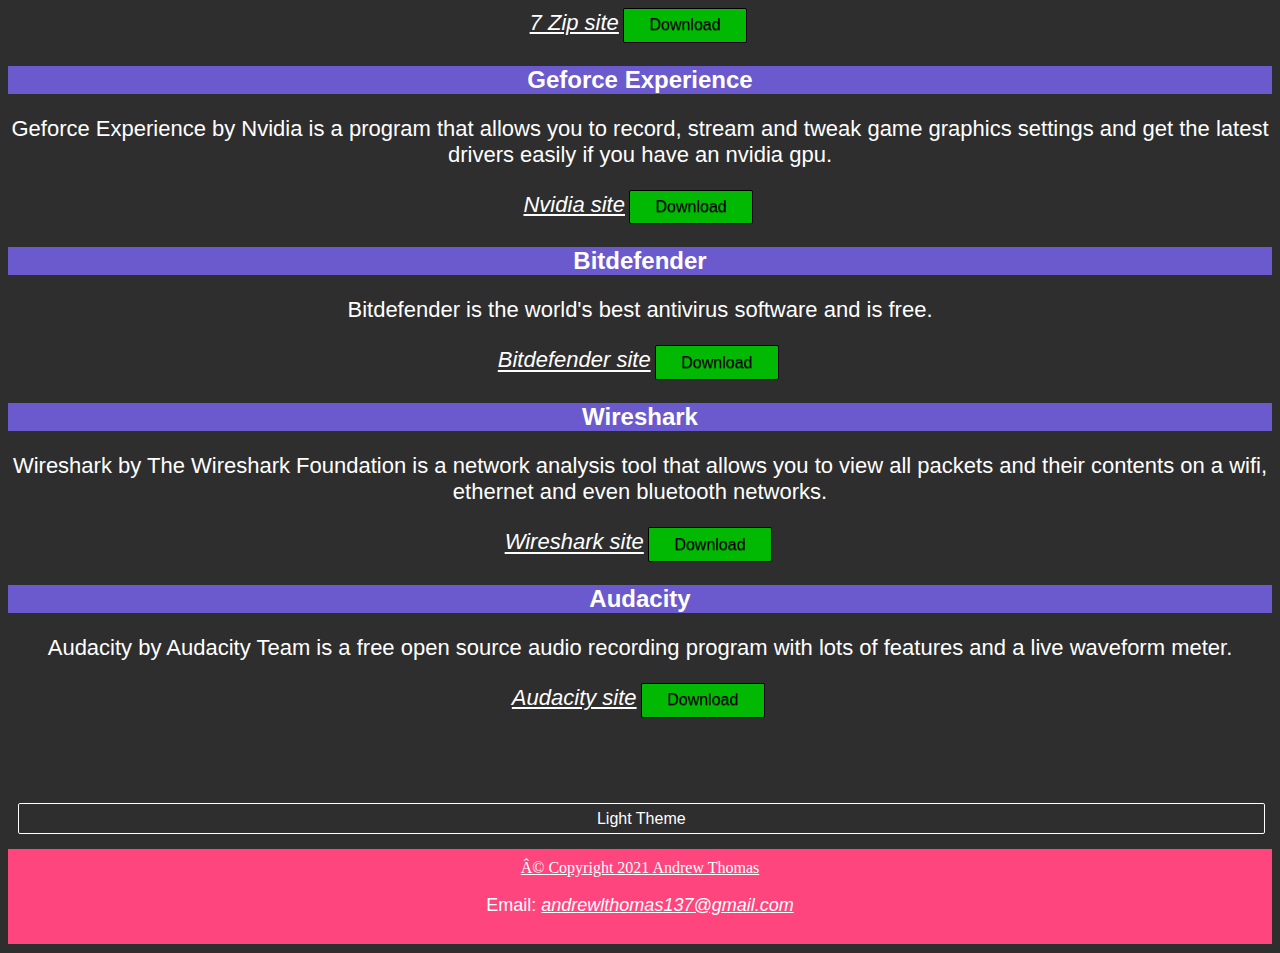
==== commit ca1aa1b1: "footer now stays within page bounds. Resolved #4" ====
--- a/Software.html
+++ b/Software.html
@@ -25,7 +25,7 @@
           <meta name="description" content="This is a website made for a school project but also serves as a platform to download software.">
           <meta name="keywords" content="software, hardware, computers, download">
           <meta name="robots" content="noindex">
-          <meta http-equiv="Content-Type" content="text/html; charset=utf-8">
+          <meta charset=utf-8">
           <meta name="viewport" content="width=device-width, initial-scale=1.0">
           <meta name="language" content="English">
           <meta name="author" content="Andrew Thomas">
@@ -75,13 +75,9 @@
     var theme = getCookie("theme");
     if (theme == "dark") {
     body.className = "dark";
-    darkbutton.style.display = "block";
-    lightbutton.style.display = "none";
     }
     if (theme == "light") {
     body.className = "light";
-    darkbutton.style.display = "none";
-    lightbutton.style.display = "block";
     }
   }
   </script>
@@ -172,7 +168,7 @@
 <br>
 
 <div id="themebuttons">
-         <!--Theme--> <a id="Lightbutton" class="theme">Dark Theme</a>  <a id="Darkbutton" class="theme">Light Theme</a><br> <br>
+         <!--Theme--> <a id="Lightbutton" class="theme">Dark Theme</a>  <a id="Darkbutton" class="theme">Light Theme</a>
         </div>
 
           <footer>
--- a/style.css
+++ b/style.css
@@ -76,9 +76,7 @@
 /* Subject */
 .subjectwrapper {
 	background-color: #ad60e0;
-	margin: auto;
 	padding: 10px;
-	height: 3vh;
 	/*  border: 2px solid rgb(140, 0, 255); */
 }
 
@@ -95,7 +93,6 @@
 .Headingwrapper{
 	background-color: #8960e0;
 	padding: 10px;
-  
 }
 .Heading {
 	line-height: 30px;
@@ -200,9 +197,11 @@
 /* Theme buttons */
 
 #themebuttons {
-	margin: auto;
-	width: 60%;
+	margin: 0px;
+	width: 99%;
 	padding: 10px;
+	display: grid;
+	position: relative;
 }
 
 #Darkbutton {
@@ -218,6 +217,7 @@
 	color: #ffffff;
 	text-align: center;
 	transition: all 0.2s;
+	position: inherit;
 }
 
 #Darkbutton:hover {
@@ -245,6 +245,7 @@
 	color: #2e2e2e;
 	text-align: center;
 	transition: all 0.2s;
+	position: inherit;
 }
 
 #Lightbutton:hover {
@@ -301,28 +302,36 @@
 /* Works on Chrome, Edge, and Safari */
 
 *::-webkit-scrollbar {
-	width: 12px;
+	width: 10px;
 }
 
 *::-webkit-scrollbar-track {
-	background: #2e2e2e;
+	margin-block: 7px;
 }
 
 *::-webkit-scrollbar-thumb {
 	background-color: slateblue;
 	border-radius: 5px;
-	border: 2px solid #2e2e2e;
+}
+
+*::-webkit-scrollbar-thumb:hover {
+background: #AD60E0;
+}
+
+*::-webkit-scrollbar-thumb:active {
+	background: springgreen;
 }
 
 footer {
 	position: relative;
+	width: 100%;
 }
 
 #copyright {
 	color: white;
 	background-color: #ff457d;
-	display: inline-table;
-	width: 100%;
+	align-items: center;
 	padding: 10px;
 }
-/* burrd wrote this update after getting sick of being in hospital for a week */+
+/* watch me */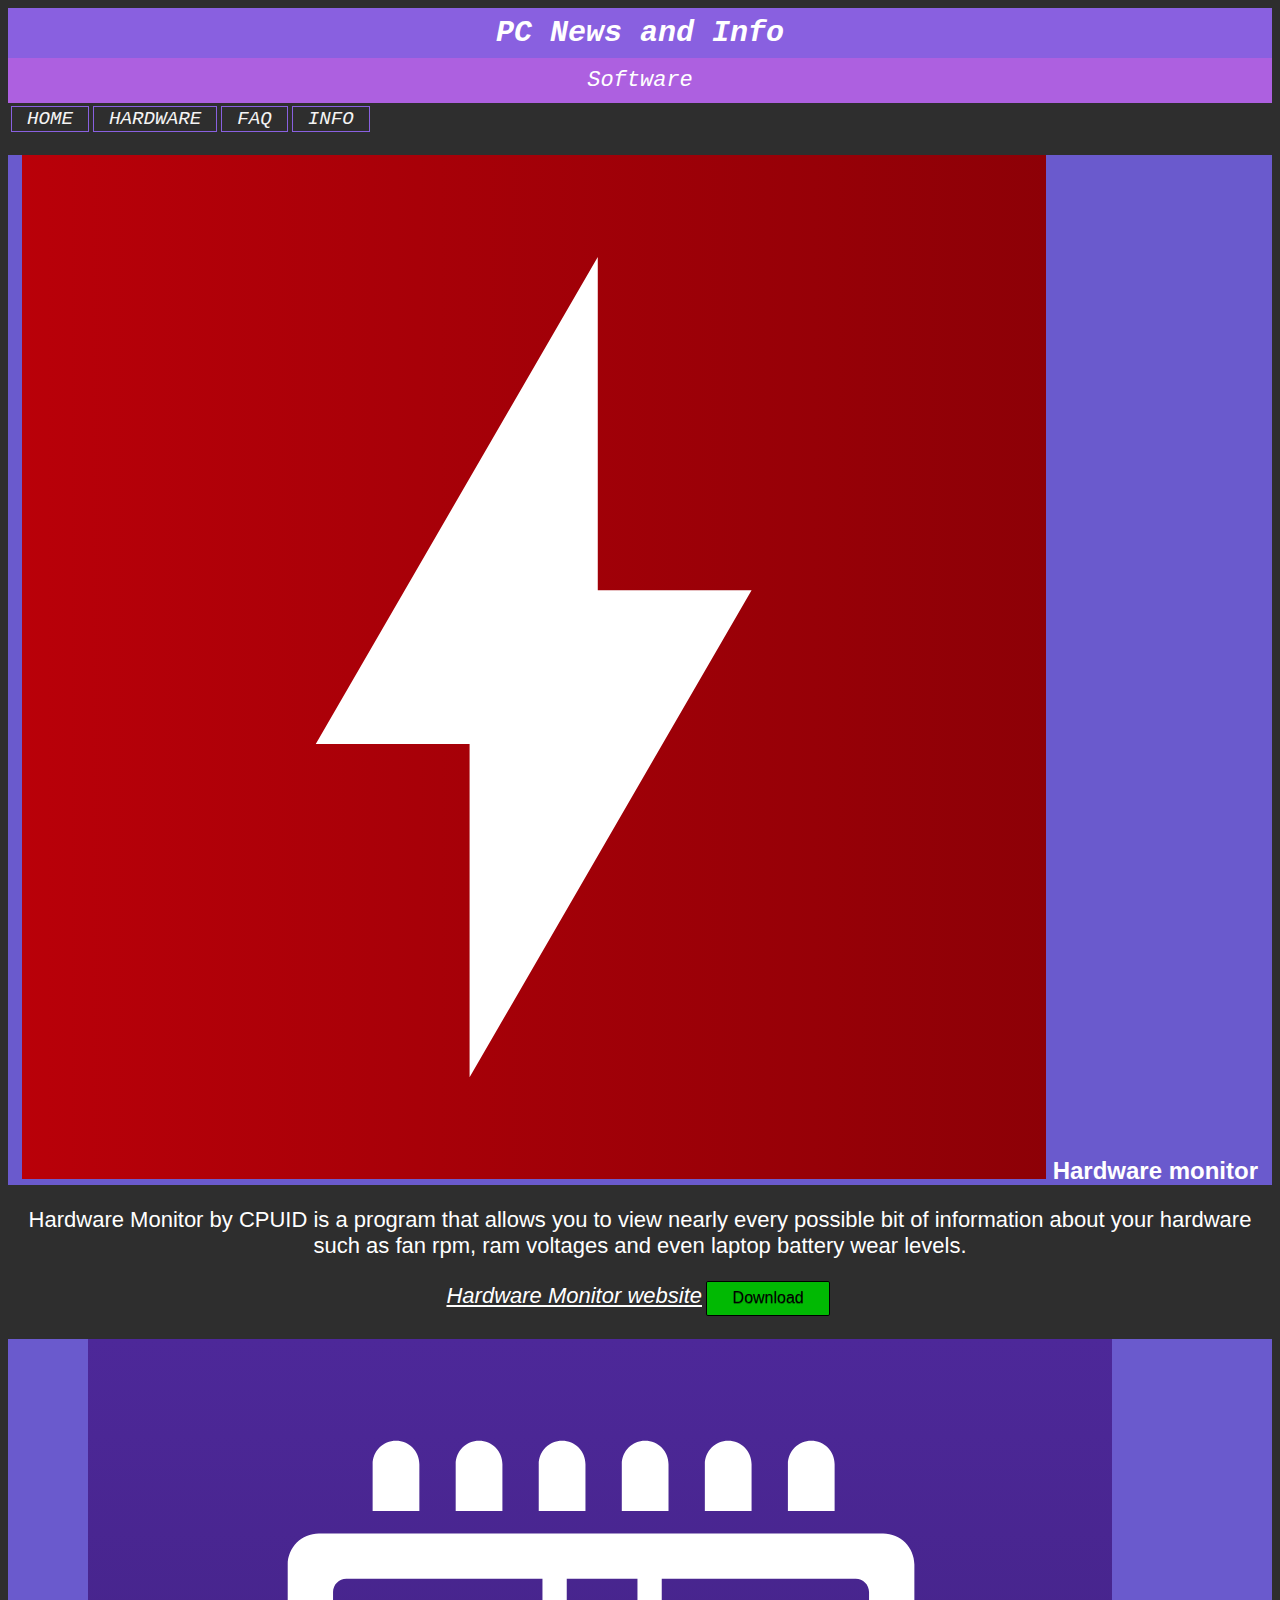
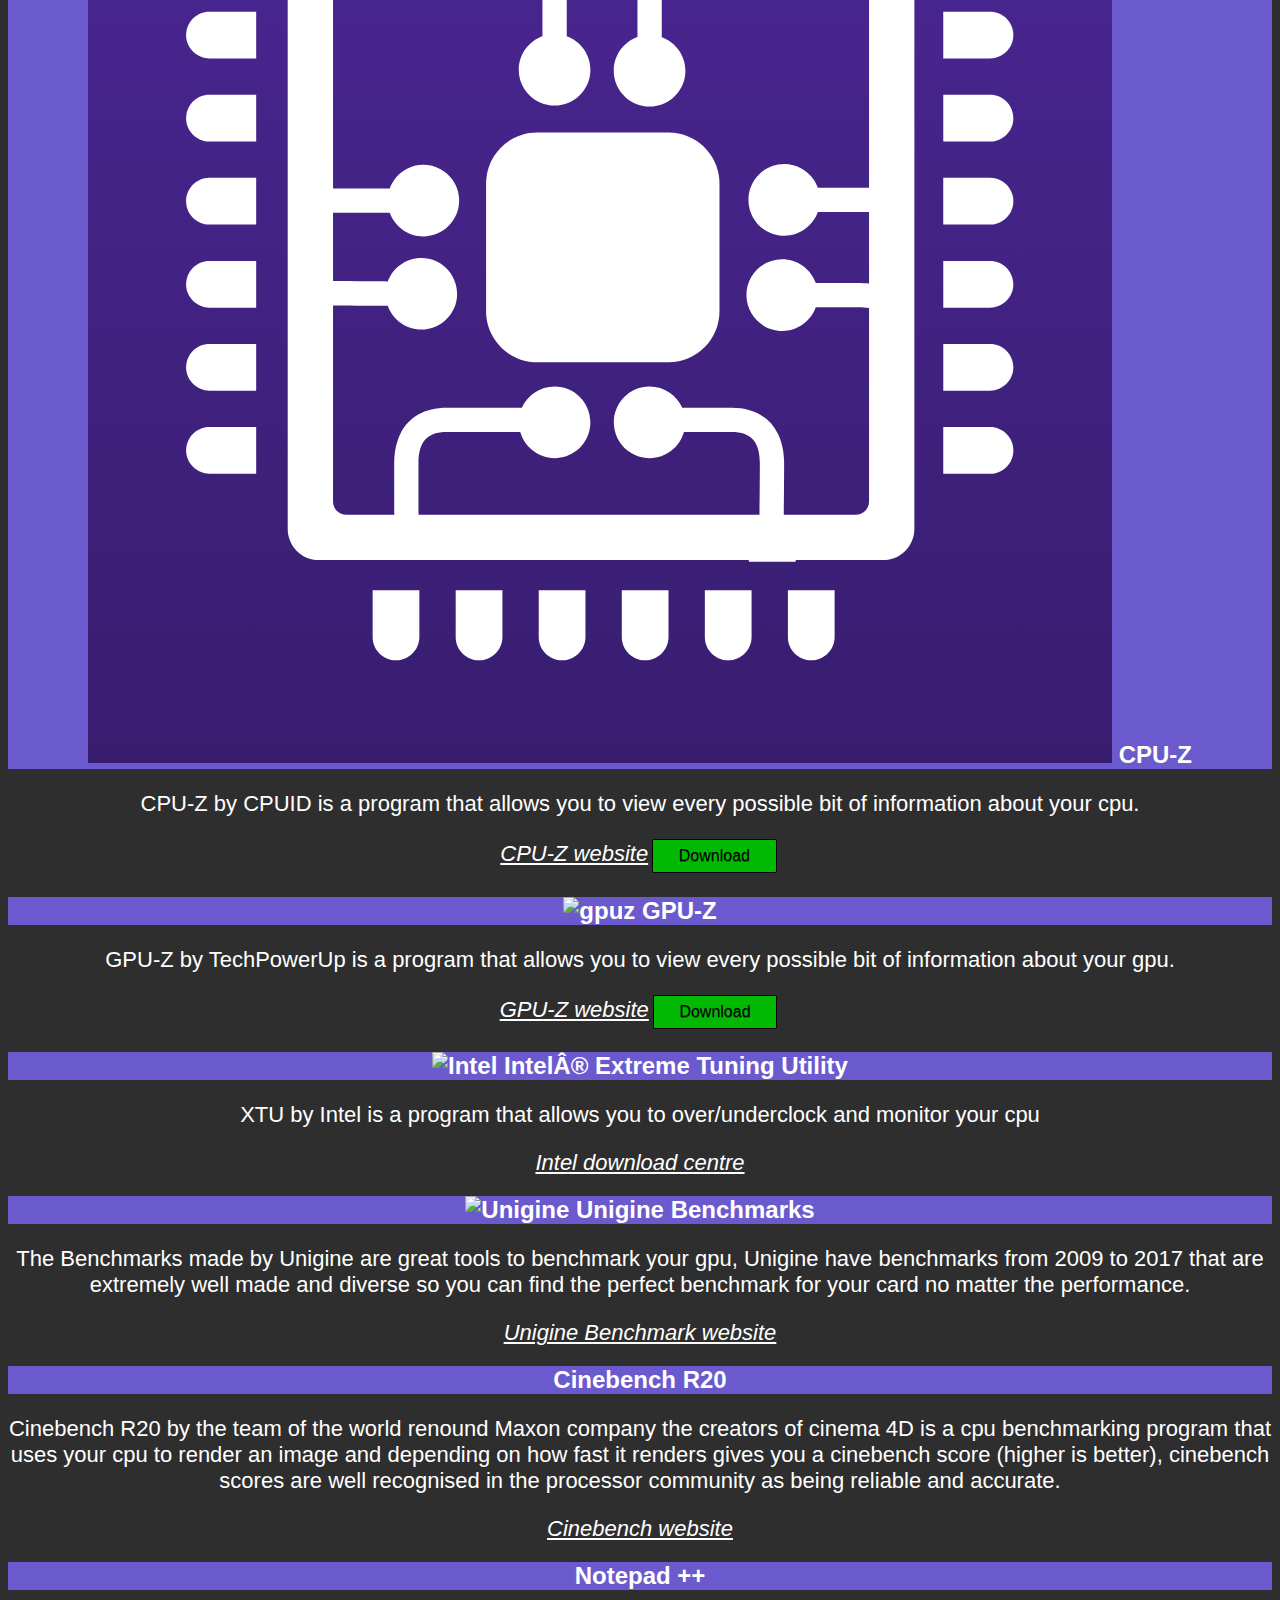
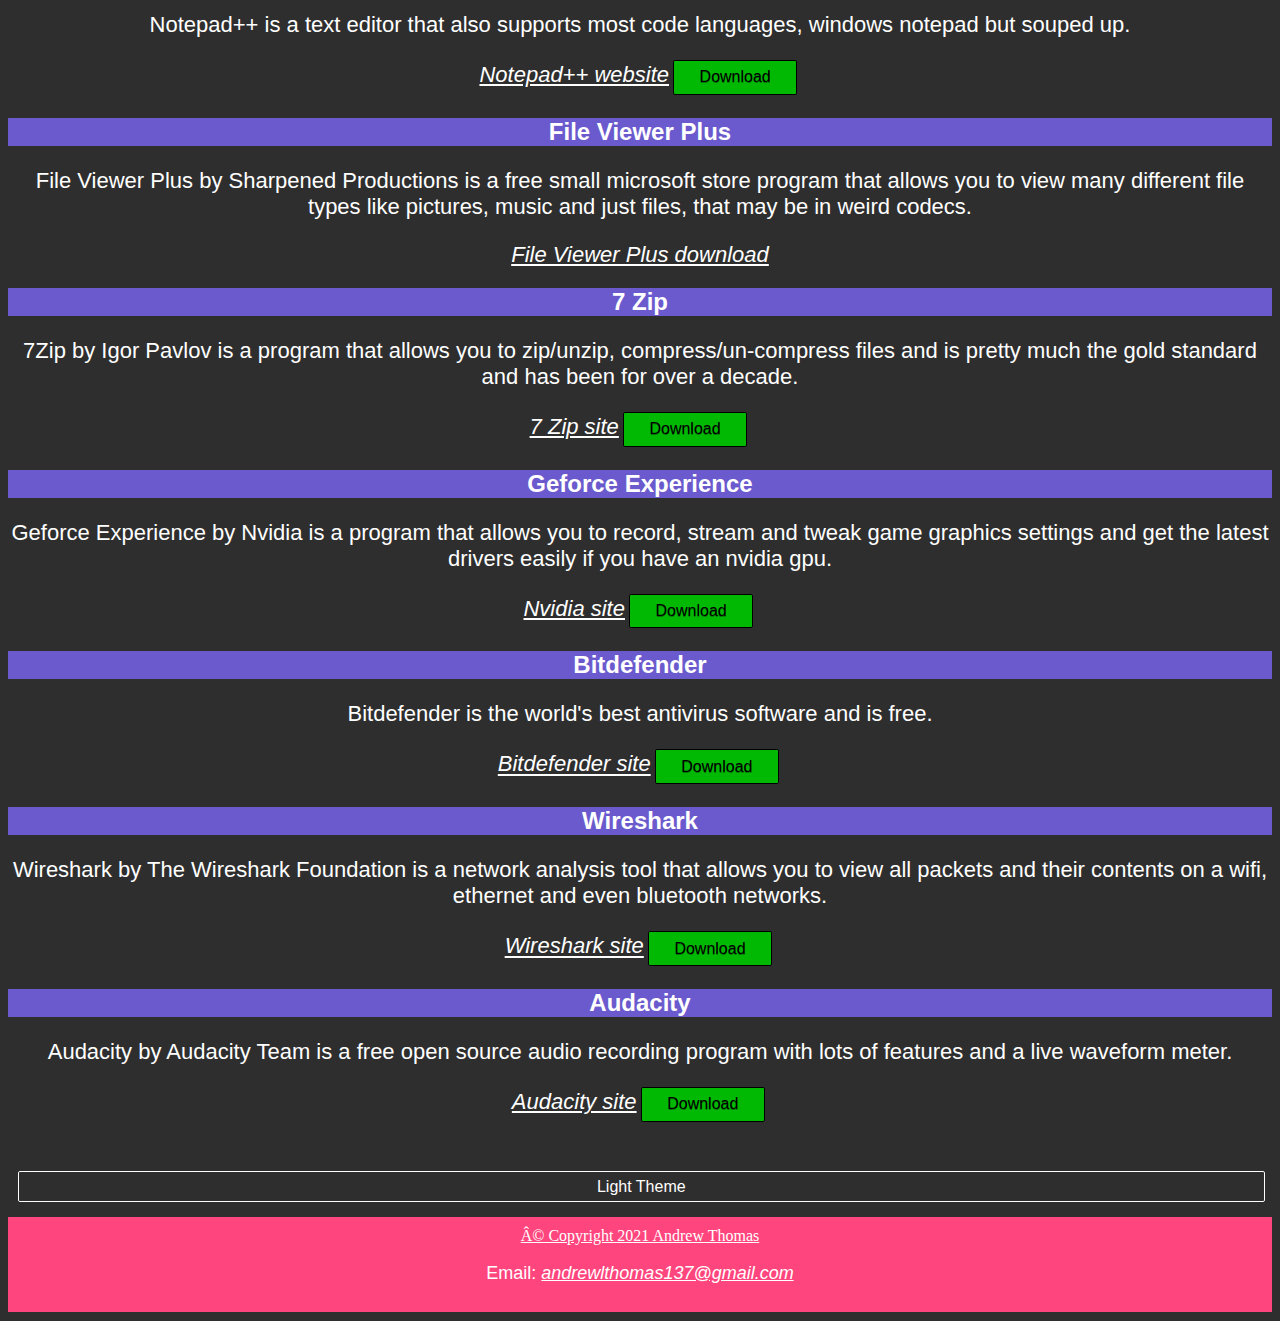
==== commit d56c6d2d: "Merge pull request #8 from DodoBirby/in-dev Fixes #7" ====
--- a/Software.html
+++ b/Software.html
@@ -1,4 +1,4 @@
-<!DOCTYPE html> <!-- I like the girl with magic ways -->
+<!DOCTYPE html> 
 <html lang="en-au" xml:lang="en-au">  
       <head>
         <!-- Google Tag Manager -->
@@ -46,41 +46,45 @@
   gtag('config', 'UA-172627961-1');
 </script>
 
-<!-- Cookie bs-->
-<script> 
+ <!-- Cookie bs-->
+ <script> 
   function setCookie(cvalue) {
     var d = new Date();
-    d.setTime(d.getTime() + (30 * 24 * 60 * 60 * 1000));
-    var expires = "expires="+d.toUTCString();
-    document.cookie = "theme=" + cvalue + ";" + expires + "; path=/";
-  }
-  function getCookie(theme) {
-    var name = theme + "=";
-    var decodedCookie = decodeURIComponent(document.cookie);
-    var ca = decodedCookie.split(';');
-    for(var i = 0; i < ca.length; i++) {
-      var c = ca[i];
-      while (c.charAt(0) == ' ') {
-        c = c.substring(1);
-      }
-      if (c.indexOf(name) == 0) {
-        return c.substring(name.length, c.length);
-      }
-    }
-    return "";
-  }
-  function checkCookie() {
-    var darkbutton = document.querySelector("#darkbutton");
-    var lightbutton = document.querySelector("#lightbutton");
-    var theme = getCookie("theme");
-    if (theme == "dark") {
-    body.className = "dark";
-    }
-    if (theme == "light") {
-    body.className = "light";
-    }
-  }
-  </script>
+         d.setTime(d.getTime() + (30 * 24 * 60 * 60 * 1000));
+         var expires = "expires="+d.toUTCString();
+         document.cookie = "theme=" + cvalue + ";" + expires + "; path=/";
+       }
+       function getCookie(theme) {
+         var name = theme + "=";
+         var decodedCookie = decodeURIComponent(document.cookie);
+         var ca = decodedCookie.split(';');
+         for(var i = 0; i < ca.length; i++) {
+           var c = ca[i];
+           while (c.charAt(0) == ' ') {
+             c = c.substring(1);
+           }
+           if (c.indexOf(name) == 0) {
+             return c.substring(name.length, c.length);
+           }
+         }
+         return "";
+       }
+       function checkCookie() {
+         var darkbutton = document.querySelector("#darkbutton");
+         var lightbutton = document.querySelector("#lightbutton");
+         var theme = getCookie("theme");
+         if (theme == "") {
+           goDark()
+         }
+         if (theme == "dark") {
+         goDark()
+         }
+         if (theme == "light") {
+         goLight()
+         }
+       }
+       
+</script>
 
      </head> 
 
@@ -102,26 +106,26 @@
 </table>
 
         <!-- Text Body-->
-        <h2 class="titles"> <img src="assets/images/hwmonitor.svg" alt="HWMonitor" style="width:20px;height:20px" > Hardware monitor </h2> 
+        <h2 class="titles"> <img src="assets/images/hwmonitor.svg" alt="HWMonitor" class="logo"> Hardware monitor </h2> 
         <p class = "txt" id ="HWMonitor">Hardware Monitor by CPUID is a program that allows you to view nearly every possible bit of information about your hardware such as fan rpm, ram voltages and even laptop battery wear levels. </p> 
         <a target="_blank" rel="noopener noreferrer" class="downloadweb" id="HWMonitorSite" href="https://www.cpuid.com/softwares/hwmonitor.html"><i>Hardware Monitor website</i></a> 
         <a class="downloadbutton" style="background-color:#01B903" href="https://download.cpuid.com/hwmonitor/hwmonitor_1.44.exe">Download</a>
 
-        <h2 class="titles"> <img src="assets/images/cpu-z.svg" alt="CPU-Z" style="width:20px;height:20px" > CPU-Z </h2>
+        <h2 class="titles"> <img src="assets/images/cpu-z.svg" alt="CPU-Z" class="logo"> CPU-Z </h2>
         <p class = "txt" id ="CPU-Z">CPU-Z by CPUID is a program that allows you to view every possible bit of information about your cpu. </p> 
         <a target="_blank" rel="noopener noreferrer" class="downloadweb" id="CPU-Z Site" href="https://www.cpuid.com/softwares/cpu-z.html"><i>CPU-Z website</i></a> 
         <a class="downloadbutton" style="background-color:#01B903" href="https://download.cpuid.com/cpu-z/cpu-z_1.96-en.exe">Download</a>
 
-        <h2 class="titles"> <img src="assets/images/gpuz.png" alt="gpuz" style="width:20px;height:20px" > GPU-Z </h2>
+        <h2 class="titles"> <img src="assets/images/gpuz.png" alt="gpuz" class="logo"> GPU-Z </h2>
         <p class = "txt" id ="GPU-Z">GPU-Z by TechPowerUp is a program that allows you to view every possible bit of information about your gpu. </p> 
         <a target="_blank" rel="noopener noreferrer" class="downloadweb" id="GPU-Z Site" href="https://www.techpowerup.com/download/techpowerup-gpu-z"><i>GPU-Z website</i></a> 
         <a class="downloadbutton" style="background-color:#01B903" href="assets/downloads/GPU-Z.2.40.0.exe" download="GPU-Z.2.40.0.exe">Download</a>
 
-        <h2 class="titles"> <img src="assets/images/intel.svg" alt="Intel" style="width:20px;height:20px" > Intel® Extreme Tuning Utility </h2>
+        <h2 class="titles"> <img src="assets/images/intel.svg" alt="Intel" class="logo"> Intel® Extreme Tuning Utility </h2>
         <p class = "txt" id ="XTU">XTU by Intel is a program that allows you to over/underclock and monitor your cpu </p> 
         <a target="_blank" rel="noopener noreferrer" class="downloadweb" id="XTU Site" href="https://downloadcenter.intel.com/"><i>Intel download centre</i></a> 
 
-        <h2 class="titles"> Unigine Benchmarks </h2>
+        <h2 class="titles"> <img src="assets/images/unigine_logo.png" alt="Unigine" class="logo" >  Unigine Benchmarks </h2>
         <p class = "txt" id ="Uni">The Benchmarks made by Unigine are great tools to benchmark your gpu, Unigine have benchmarks from 2009 to 2017 that are extremely well made and diverse so you can find the perfect benchmark for your card no matter the performance.</p> 
         <a target="_blank" rel="noopener noreferrer" class="downloadweb" id="Uni Site" href="https://benchmark.unigine.com/"><i>Unigine Benchmark website</i></a> 
 
@@ -180,34 +184,33 @@
                <p style = "color:white; font-size: 18px">Email: <a style = "color:white; font-size: 18px;" href="mailto:andrewlthomas137@gmail.com"> <i> andrewlthomas137@gmail.com </i> </a> </p>
             </div>
          </footer>
+
+         <script>
+          var body = document.querySelector("body");
+          var darkbutton = document.querySelector("#Darkbutton");
+          var lightbutton = document.querySelector("#Lightbutton");
+          
+          goDark = function () {
+            darkbutton.style.display = "block";
+            lightbutton.style.display = "none";
+            body.classList.remove("light");
+            body.className = "";
+            body.classList.add("dark");
+            setCookie("dark");
+          },
+          goLight = function () {
+            darkbutton.style.display = "none";
+            lightbutton.style.display = "block";
+            body.classList.remove("dark");
+            body.className = "";
+            body.classList.add("light");
+            setCookie("light");
+          };
+          document.querySelector("#Lightbutton").addEventListener("click", goDark, false);
+          document.querySelector("#Darkbutton").addEventListener("click", goLight, false);
+          
+          checkCookie();
+       </script>  
         
-            <script src="assets/js/jquery-1.9.1.min.js"></script>
-
-<script>
-  var body = document.querySelector("body");
-  var darkbutton = document.querySelector("#Darkbutton");
-  var lightbutton = document.querySelector("#Lightbutton");
-
-  goDark = function () {
-    darkbutton.style.display = "block";
-    lightbutton.style.display = "none";
-    body.classList.remove("light");
-    body.className = "";
-    body.classList.add("dark");
-    setCookie("dark");
-  },
-  goLight = function () {
-    darkbutton.style.display = "none";
-    lightbutton.style.display = "block";
-    body.classList.remove("dark");
-    body.className = "";
-    body.classList.add("light");
-    setCookie("light");
-  };
-  document.querySelector("#Lightbutton").addEventListener("click", goDark, false);
-  document.querySelector("#Darkbutton").addEventListener("click", goLight, false);
-  
-  checkCookie();
-  </script>  
-
-    </body>  +    </body>  
+</html>